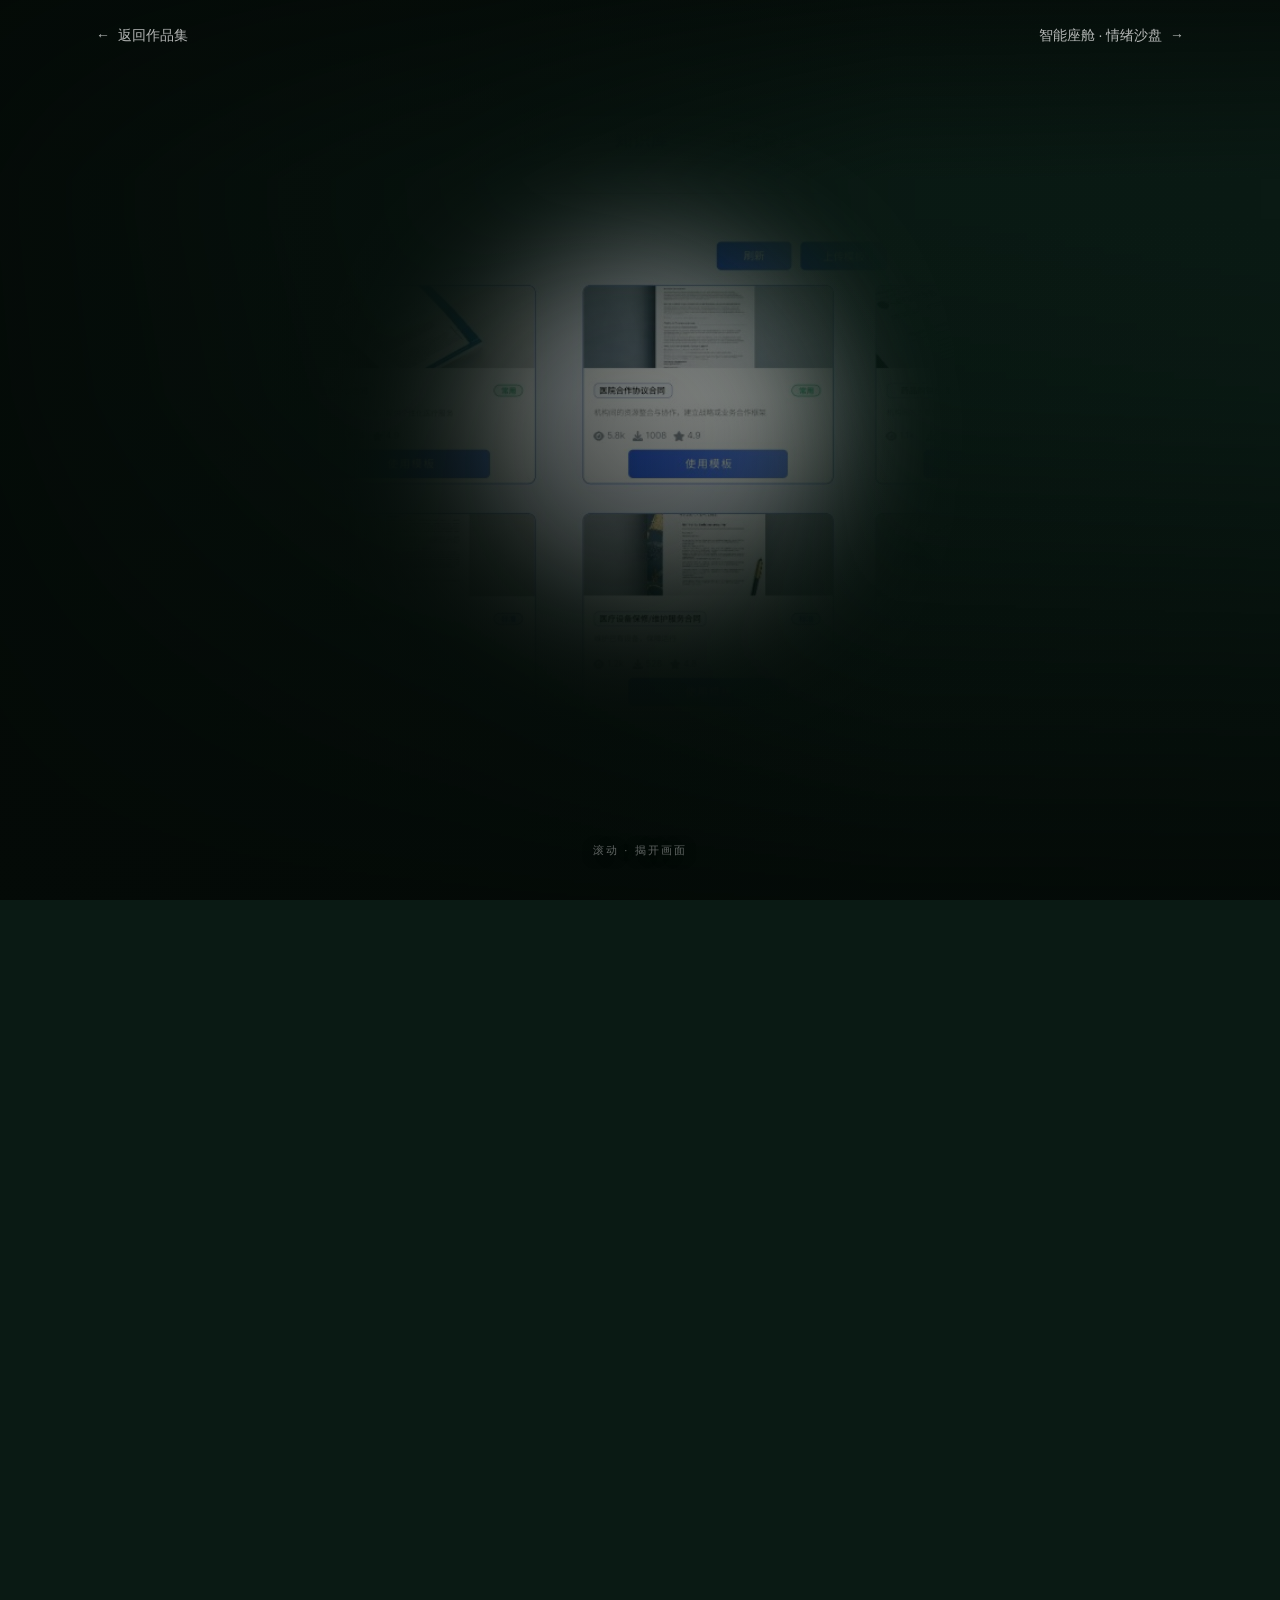
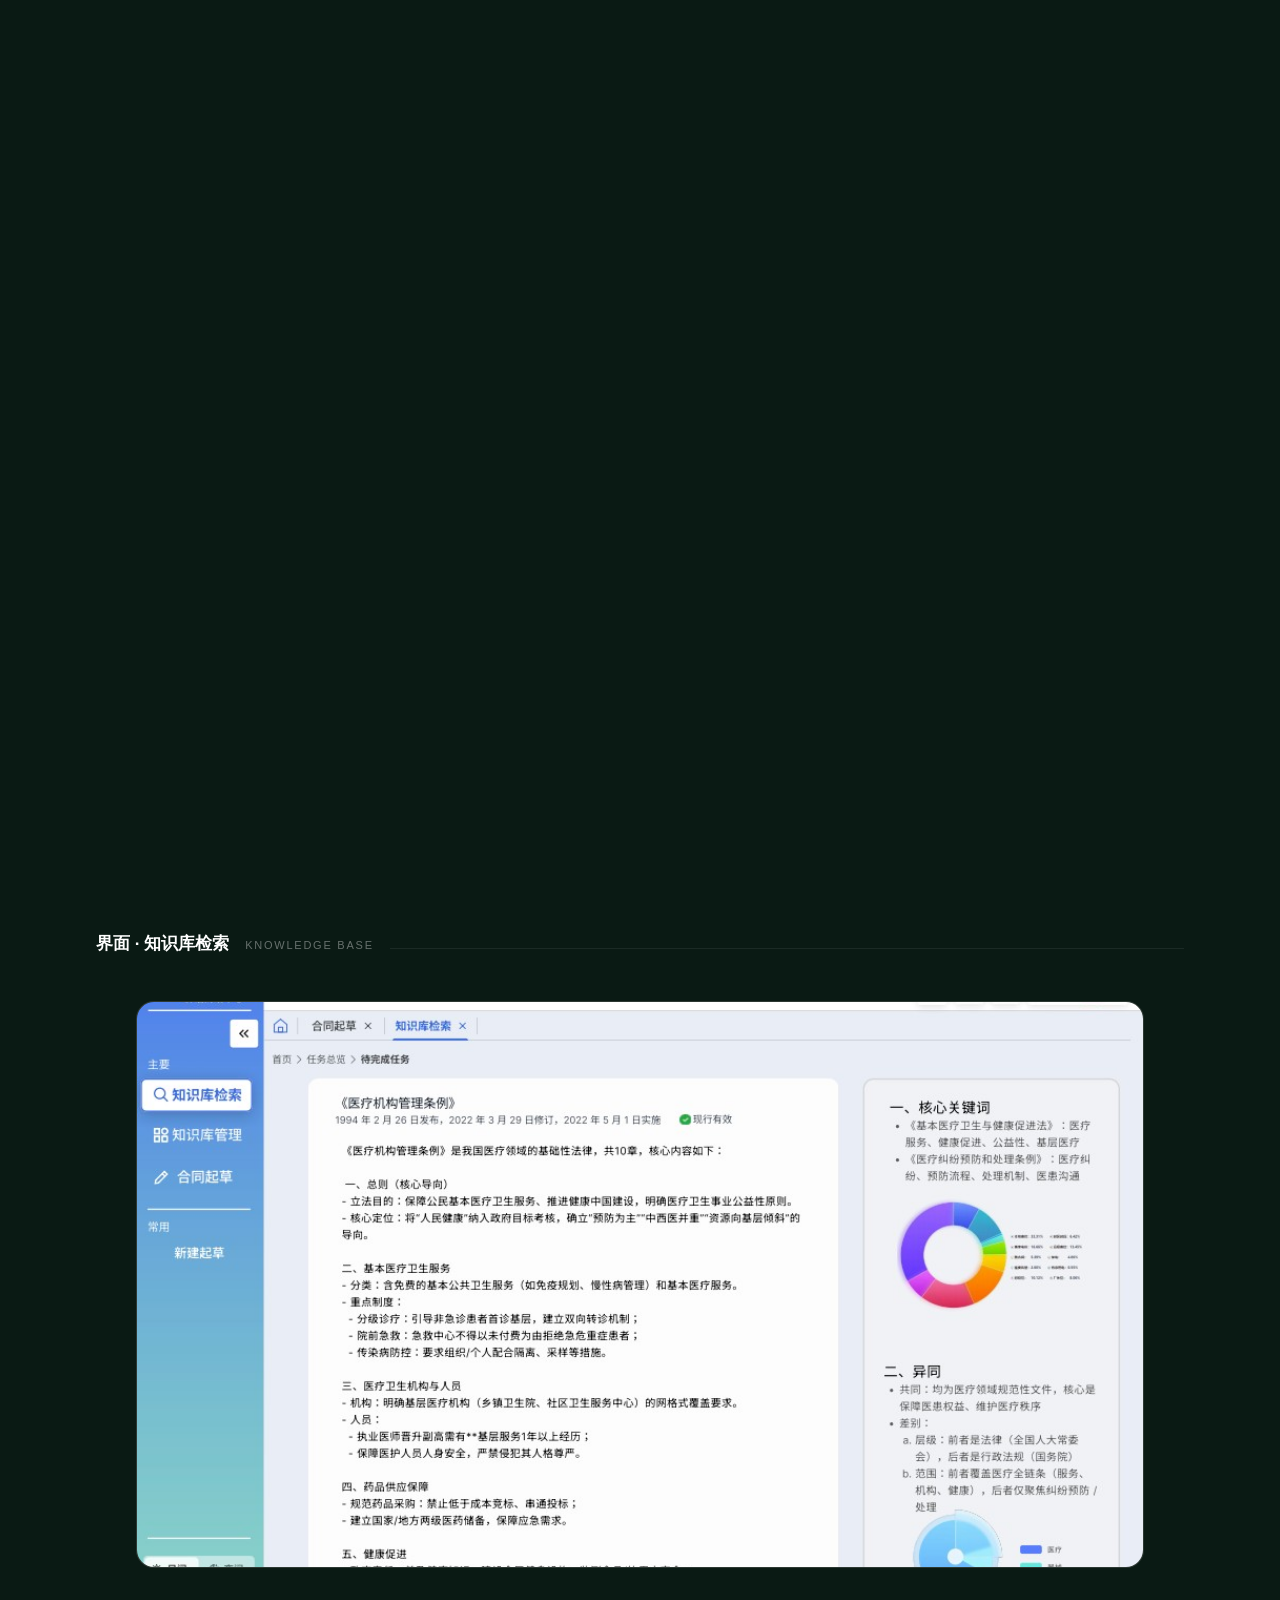
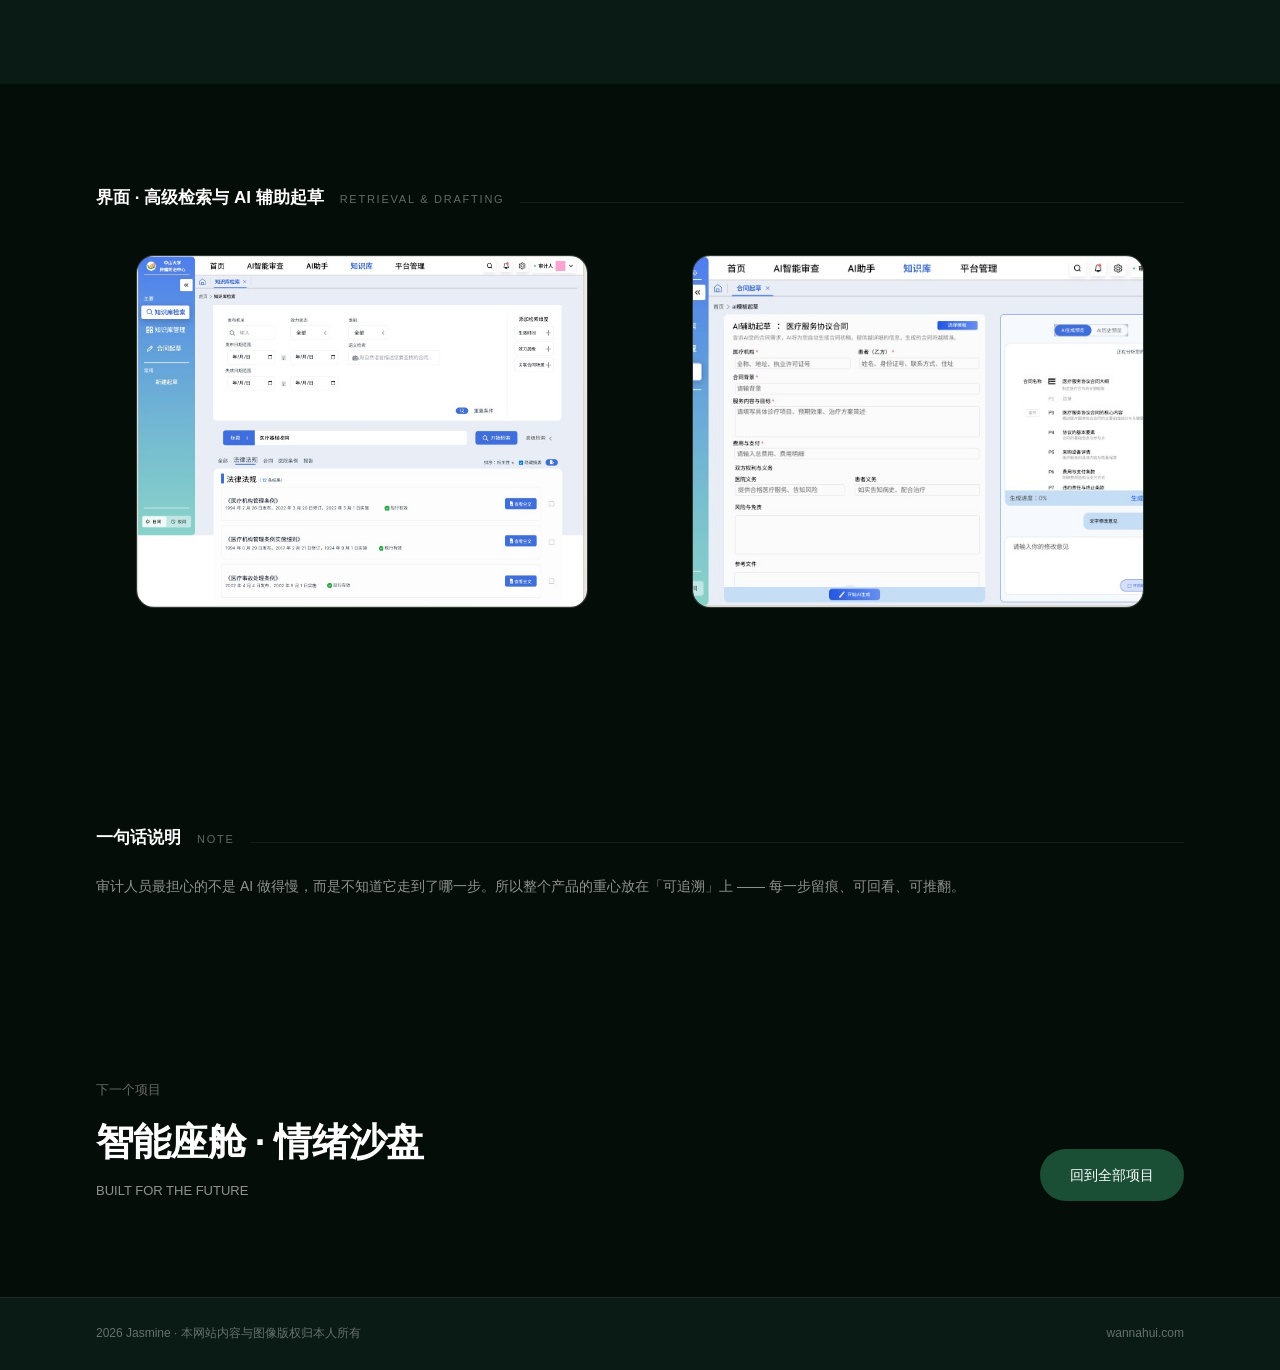
==== work/01-audit.html @ 7212c9e2 "发布作品集站点（Jasmine · AI 产品设计）" ====
<!DOCTYPE html>
<html lang="zh-CN">
<head>
<meta charset="UTF-8">
<meta name="viewport" content="width=device-width, initial-scale=1">
<title>AI 审计 · Jasmine</title>
<meta name="description" content="医院审计场景下的多角色协作，与一条可追溯的 Agent 工作流。">
<link rel="stylesheet" href="../assets/css/site.css">
<noscript><style>.rv{opacity:1 !important;transform:none !important}.smask__head{opacity:1 !important;transform:none !important}</style></noscript>
</head>
<body>

<header class="dnav" id="dnav">
  <a href="../index.html">←&nbsp;&nbsp;返回作品集</a>
  <a href="02-cockpit.html">智能座舱 · 情绪沙盘&nbsp;&nbsp;→</a>
</header>

<!-- ===== 揭示主视觉 · iris ===== -->
<section class="smask" id="smaskTop" style="height:270vh"
         data-variant="iris"
         data-src="../assets/img/d01-01.jpg"
         data-fit="contain"
         data-word="SCROLL"
         data-columns="9"
         data-origin-x="50"
         data-origin-y="48"
         data-angle="108"
         data-zoom="1.14"
         data-feather="14"
         data-stagger="0.55"
         data-settle="0.84"
         data-smooth="0.14"
         data-overlay="0.30">
  <div class="smask__sticky">
    <canvas class="smask__canvas"></canvas>
    <div class="smask__scrim"></div>
    <div class="smask__head">
      <div class="smask__no">PROJECT 01 &nbsp;/&nbsp; DESIGNED FOR TRUST</div>
      <h1 class="smask__t">AI 审计</h1>
      <p class="smask__sub">医院审计场景下的多角色协作，与一条可追溯的 Agent 工作流。</p>
      <p class="smask__meta">产品经理 · 2026.06 – 2026.09 · 已完成真实用户试用</p>
    </div>
    <div class="smask__hint">滚动 · 揭开画面</div>
  </div>
</section>


<!-- ===== 设计理念（01 · 内容待补，暂不显示）=====
     内容到位后，把下面这行的注释去掉、填入文案即可，样式已经就绪：

<section class="phil">
  <div class="wrap">
    <div class="phil__card rv">
      <div class="phil__label"><h3>设计理念</h3><span>DESIGN PHILOSOPHY</span></div>
      <p class="phil__cn">中文理念</p>
      <div class="phil__rule"></div>
      <p class="phil__en">English philosophy</p>
    </div>
  </div>
</section>
-->

<section class="dsec">
  <div class="wrap">
    <div class="dlabel rv"><h3>界面 · 知识库检索</h3><span>KNOWLEDGE BASE</span></div>
    <div class="dgal dgal--2">
      <figure class="dimg dimg--wide rv"><img src="../assets/img/d01-00-search.jpg" alt="界面 · 知识库检索"></figure>
    </div>
  </div>
</section>

<section class="dsec dsec--deep">
  <div class="wrap">
    <div class="dlabel rv"><h3>界面 · 高级检索与 AI 辅助起草</h3><span>RETRIEVAL & DRAFTING</span></div>
    <div class="dgal dgal--2">
      <figure class="dimg rv"><img src="../assets/img/d01-02.jpg" alt="界面 · 高级检索与 AI 辅助起草"></figure>
      <figure class="dimg rv"><img src="../assets/img/d01-03.jpg" alt="界面 · 高级检索与 AI 辅助起草"></figure>
    </div>
  </div>
</section>


<section class="dsec dsec--deep">
  <div class="wrap rv">
    <div class="dlabel"><h3>一句话说明</h3><span>NOTE</span></div>
    <p class="dtext">审计人员最担心的不是 AI 做得慢，而是不知道它走到了哪一步。所以整个产品的重心放在「可追溯」上 —— 每一步留痕、可回看、可推翻。</p>
  </div>
</section>

<section class="dnext">
  <div class="wrap dnext__row">
    <div>
      <div class="dnext__l">下一个项目</div>
      <a href="02-cockpit.html">
        <h2 class="dnext__t">智能座舱 · 情绪沙盘</h2>
        <div class="dnext__sb">BUILT FOR THE FUTURE</div>
      </a>
    </div>
    <a class="btn btn--solid" href="../index.html#work">回到全部项目</a>
  </div>
</section>

<footer class="dfoot">
  <div class="wrap">
    <span>2026 Jasmine · 本网站内容与图像版权归本人所有</span>
    <a href="../index.html">wannahui.com</a>
  </div>
</footer>

<script src="../assets/js/scroll-mask.js"></script>
<script src="../assets/js/site.js"></script>
</body>
</html>
---- assets/css/site.css ----
/* ==========================================================================
   Jasmine · 个人作品集
   视觉系统：深林绿 / 翠绿 / 金黄  ·  Wanderly 基调
   ========================================================================== */

/* ---------- 1. Tokens ---------- */
:root{
  --bg:            #0A1A14;
  --bg-deep:       #050D09;
  --bg-panel:      #0E1B15;
  --brand:         #1A4F36;
  --brand-lite:    #226244;
  --gold:          #FFC857;
  --ink:           #FFFFFF;
  --ink-90:        rgba(255,255,255,.90);
  --ink-70:        rgba(255,255,255,.70);
  --ink-55:        rgba(255,255,255,.55);
  --ink-38:        rgba(255,255,255,.38);
  --ink-22:        rgba(255,255,255,.22);
  --line:          rgba(255,255,255,.12);
  --line-soft:     rgba(255,255,255,.07);
  --edge:          rgba(255,255,255,.13);   /* 图片内描边 */

  --pad:           96px;                     /* 版心左右留白 */
  --wrap:          1312px;                   /* 版心宽度 */
  --r-card:        18px;
  --r-sm:          12px;

  --dur-fast:      180ms;
  --dur-base:      420ms;
  --dur-cinema:    760ms;
  --ease:          cubic-bezier(.16,1,.3,1);

  --font-cn: "Inter","Source Han Sans CN","Noto Sans SC","PingFang SC","Hiragino Sans GB","Microsoft YaHei",sans-serif;
}

/* ---------- 2. Reset ---------- */
*,*::before,*::after{ box-sizing:border-box; }
html{ scroll-behavior:smooth; -webkit-text-size-adjust:100%; }
body{
  margin:0; background:var(--bg); color:var(--ink);
  font-family:var(--font-cn); font-size:16px; line-height:1.6;
  font-feature-settings:"kern" 1,"liga" 1;
  -webkit-font-smoothing:antialiased; text-rendering:optimizeLegibility;
  overflow-x:hidden;
}
img{ display:block; max-width:100%; }
a{ color:inherit; text-decoration:none; }
button{ font:inherit; color:inherit; background:none; border:0; cursor:pointer; }
h1,h2,h3,h4,p{ margin:0; }
ul{ margin:0; padding:0; list-style:none; }
::selection{ background:var(--gold); color:#08150F; }

/* 滚动条 */
::-webkit-scrollbar{ width:10px; }
::-webkit-scrollbar-track{ background:var(--bg-deep); }
::-webkit-scrollbar-thumb{ background:rgba(255,255,255,.14); border-radius:99px; }
::-webkit-scrollbar-thumb:hover{ background:rgba(255,255,255,.24); }

/* ---------- 3. Layout ---------- */
.wrap{ width:100%; max-width:var(--wrap); margin-inline:auto; padding-inline:0; }
.section{ padding:132px var(--pad); position:relative; }
.section--tight{ padding-top:0; }

.eyebrow{
  font-size:12px; letter-spacing:.19em; text-transform:uppercase;
  color:var(--gold); font-weight:600;
}
.h2{
  font-size:clamp(28px,3.4vw,46px); line-height:1.24; font-weight:700;
  letter-spacing:-.015em; margin-top:18px; max-width:1020px;
}
.lead{
  margin-top:20px; font-size:16.5px; line-height:1.85;
  color:var(--ink-70); max-width:960px;
}
.hairline{ height:1px; background:var(--line-soft); }

/* 玻璃态：全站统一配方 */
.glass{
  background:rgba(255,255,255,.045);
  backdrop-filter:blur(18px) saturate(1.25);
  -webkit-backdrop-filter:blur(18px) saturate(1.25);
  border:1px solid rgba(255,255,255,.15);
  box-shadow:inset 0 1px 0 rgba(255,255,255,.14);
}

/* 进入动效 · 叙事层 */
.rv{ opacity:0; transform:translateY(28px);
     transition:opacity var(--dur-base) var(--ease), transform var(--dur-base) var(--ease); }
.rv.in{ opacity:1; transform:none; }

/* ---------- 4. Nav ---------- */
.nav{
  position:fixed; inset:0 0 auto 0; z-index:80; height:78px;
  display:flex; align-items:center; padding-inline:var(--pad);
  transition:background var(--dur-base) var(--ease), backdrop-filter var(--dur-base), border-color var(--dur-base);
  border-bottom:1px solid transparent;
}
.nav.solid{
  background:rgba(10,26,20,.82);
  backdrop-filter:blur(20px) saturate(1.3);
  -webkit-backdrop-filter:blur(20px) saturate(1.3);
  border-bottom-color:var(--line-soft);
}
.nav__in{ width:100%; max-width:var(--wrap); margin-inline:auto;
          display:flex; align-items:center; justify-content:space-between; gap:32px; }
.nav__brand{ display:flex; align-items:center; gap:10px; font-weight:700; font-size:16px; letter-spacing:.01em; }
.nav__dot{ width:5px; height:5px; border-radius:50%; background:var(--gold); }
.nav__tag{ font-size:11px; letter-spacing:.14em; color:var(--ink-38); text-transform:uppercase; }
.nav__links{ display:flex; gap:30px; }
.nav__link{ font-size:13.5px; color:var(--ink-55); transition:color var(--dur-fast); position:relative; }
.nav__link::after{
  content:''; position:absolute; left:0; right:0; bottom:-6px; height:1px;
  background:var(--gold); transform:scaleX(0); transform-origin:left;
  transition:transform var(--dur-base) var(--ease);
}
.nav__link:hover{ color:var(--ink); }
.nav__link:hover::after{ transform:scaleX(1); }
.nav__acts{ display:flex; gap:10px; }
.pill{
  display:inline-flex; align-items:center; gap:8px;
  padding:9px 18px; border-radius:999px; font-size:12.5px;
  border:1px solid var(--line); color:var(--ink-70);
  transition:all var(--dur-fast) var(--ease);
}
.pill:hover{ border-color:rgba(255,255,255,.34); color:var(--ink); background:rgba(255,255,255,.06); }
.pill--solid{ background:var(--brand); border-color:transparent; color:#fff; }
.pill--solid:hover{ background:var(--brand-lite); }

.nav__burger{ display:none; width:40px; height:40px; position:relative; }
.nav__burger i{ position:absolute; left:10px; right:10px; height:1.5px; background:var(--ink); transition:transform var(--dur-fast); }
.nav__burger i:nth-child(1){ top:16px; } .nav__burger i:nth-child(2){ top:23px; }

/* ---------- 5. Hero + Shader Reveal ---------- */
.hero{
  position:relative; min-height:100vh; min-height:100svh;
  display:flex; flex-direction:column; justify-content:flex-end;
  overflow:hidden; background:var(--bg-deep);
}
.hero__stage{ position:absolute; inset:0; z-index:0; }
/* 底层静态图：WebGL 不可用时它就是全部 */
.hero__base{
  position:absolute; inset:0; width:100%; height:100%;
  object-fit:cover; object-position:50% 46%;
  transform:scale(1.04);
}
.hero__canvas{ position:absolute; inset:0; width:100%; height:100%; display:block; opacity:0;
  transition:opacity 900ms var(--ease); }
.hero__canvas.live{ opacity:1; }
/* 暗场：让文字永远可读 */
.hero__scrim{
  position:absolute; inset:0; z-index:1; pointer-events:none;
  background:
    linear-gradient(90deg, rgba(4,10,7,.92) 0%, rgba(4,10,7,.60) 38%, rgba(4,10,7,.10) 72%, rgba(4,10,7,0) 100%),
    linear-gradient(0deg, rgba(4,10,7,.94) 0%, rgba(4,10,7,.34) 32%, rgba(4,10,7,0) 62%),
    linear-gradient(180deg, rgba(4,10,7,.80) 0%, rgba(4,10,7,0) 26%);
}
/* 顶部墨绿基调罩：把外部影像统一进品牌色 */
.hero__tint{
  position:absolute; inset:0; z-index:2; pointer-events:none;
  background:radial-gradient(120% 88% at 22% 74%, rgba(10,26,20,.62) 0%, rgba(4,10,7,.12) 58%, rgba(4,10,7,0) 100%);
  mix-blend-mode:multiply;
}

.hero__grade{
  position:absolute; inset:0; z-index:3; pointer-events:none;
  box-shadow:inset 0 0 150px 34px rgba(4,10,7,.58);
}
/* 静态兜底：着色器不可用（低端设备 / 无 WebGL / 减少动态）时加强暗场，
   让静态影像本身站得住，而不是「等着被揭示」的样子 */
.hero--static .hero__scrim{
  background:
    linear-gradient(90deg, rgba(4,10,7,.96) 0%, rgba(4,10,7,.80) 40%, rgba(4,10,7,.32) 74%, rgba(4,10,7,.16) 100%),
    linear-gradient(0deg, rgba(4,10,7,.96) 0%, rgba(4,10,7,.54) 34%, rgba(4,10,7,.12) 68%),
    linear-gradient(180deg, rgba(4,10,7,.86) 0%, rgba(4,10,7,.06) 28%);
}
.hero--static .hero__base{ filter:saturate(.92) contrast(1.03); }
.hero--static .hero__grade{ box-shadow:inset 0 0 190px 46px rgba(4,10,7,.74); }
/* 液态揭示会把亮部带上来，给文字留一层阴影兜底 */
.hero__eyebrow,.hero__name,.hero__claim,.hero__meta{
  text-shadow:0 2px 26px rgba(4,10,7,.78), 0 1px 3px rgba(4,10,7,.62);
}

.hero__body{
  position:relative; z-index:5; padding:0 var(--pad) 40px;
}
.hero__inner{ width:100%; max-width:var(--wrap); margin-inline:auto; }
.hero__eyebrow{ font-size:12.5px; letter-spacing:.2em; color:var(--gold); font-weight:600; text-transform:uppercase; }
.hero__name{
  font-size:clamp(52px,7.4vw,96px); line-height:1.02; font-weight:800;
  letter-spacing:-.03em; margin-top:18px;
}
.hero__name span{ display:inline-block; }
.hero__claim{
  margin-top:22px; font-size:clamp(17px,1.7vw,24px); line-height:1.62;
  color:var(--ink-90); max-width:640px; font-weight:400;
}
.hero__meta{ margin-top:18px; font-size:13.5px; color:var(--ink-55); }
.hero__btns{ margin-top:34px; display:flex; gap:14px; flex-wrap:wrap; }
.btn{
  display:inline-flex; align-items:center; gap:10px;
  padding:15px 30px; border-radius:999px; font-size:14px; font-weight:500;
  transition:all var(--dur-fast) var(--ease);
}
.btn--solid{ background:var(--brand); color:#fff; }
.btn--solid:hover{ background:var(--brand-lite); transform:translateY(-2px); box-shadow:0 14px 34px rgba(26,79,54,.5); }
.btn--ghost{ background:rgba(255,255,255,.10); border:1px solid var(--line); color:#fff; }
.btn--ghost:hover{ background:rgba(255,255,255,.18); transform:translateY(-2px); }

.hero__foot{
  position:relative; z-index:5; padding:0 var(--pad) 34px;
  display:flex; align-items:flex-end; justify-content:space-between; gap:24px;
}
.hero__foot .wrap{ display:flex; align-items:flex-end; justify-content:space-between; gap:24px; }

.scrollcue{ display:flex; flex-direction:column; align-items:center; gap:10px; margin-inline:auto; }
.scrollcue span{ font-size:10px; letter-spacing:.24em; color:var(--ink-38); }
.scrollcue i{ display:block; width:1px; height:28px; background:linear-gradient(180deg,var(--ink-38),transparent); animation:cue 2.4s infinite; }
@keyframes cue{ 0%,100%{ opacity:.25; transform:translateY(0);} 50%{ opacity:1; transform:translateY(6px);} }
.hint-drag{
  font-size:11.5px; color:var(--ink-38); margin-inline-end:auto;
  display:flex; align-items:center; gap:8px;
}
.hint-drag b{ font-weight:500; color:var(--ink-55); }

/* ---------- 6. 音乐坞 · Shader Card ---------- */
.dock{
  position:relative; z-index:6; width:372px; max-width:100%;
  border-radius:20px; overflow:hidden; isolation:isolate;
  border:1px solid rgba(255,255,255,.16);
  box-shadow:0 28px 70px rgba(0,0,0,.55), inset 0 1px 0 rgba(255,255,255,.13);
  transition:box-shadow var(--dur-base) var(--ease);
}
.dock__shader{ position:absolute; inset:0; z-index:0; }
.dock__shader canvas{ width:100%; height:100%; display:block; }
.dock__glow{
  position:absolute; inset:0; z-index:1; pointer-events:none;
  background:linear-gradient(180deg, rgba(4,10,7,.42) 0%, rgba(4,10,7,.72) 58%, rgba(4,10,7,.88) 100%);
}
.dock__ui{ position:relative; z-index:2; }
.dock__bar{ display:flex; align-items:center; gap:14px; padding:16px; min-height:76px; }
.dock__play{
  width:44px; height:44px; flex:0 0 44px; border-radius:50%;
  background:var(--brand); display:grid; place-items:center;
  transition:transform var(--dur-fast) var(--ease), background var(--dur-fast);
}
.dock__play:hover{ transform:scale(1.07); background:var(--brand-lite); }
.dock__play svg{ width:14px; height:14px; fill:#fff; }
.dock__info{ flex:1; min-width:0; }
.dock__row{ display:flex; align-items:baseline; justify-content:space-between; gap:12px; }
.dock__title{ font-size:13.5px; font-weight:600; white-space:nowrap; overflow:hidden; text-overflow:ellipsis; }
.dock__artist{ font-size:11px; color:var(--ink-55); white-space:nowrap; }
.dock__bar-track{ margin-top:9px; height:3px; border-radius:99px; background:rgba(255,255,255,.20); position:relative; overflow:hidden; }
.dock__bar-fill{ position:absolute; inset:0 auto 0 0; width:0%; border-radius:99px; background:var(--gold); transition:width 240ms linear; }
.dock__eq{ display:flex; align-items:flex-end; gap:3px; height:20px; }
.dock__eq i{ width:3px; border-radius:99px; background:var(--gold); height:20%; transition:height 140ms var(--ease); }
.dock__toggle{ width:22px; height:22px; display:grid; place-items:center; color:var(--ink-55); border-radius:50%; transition:all var(--dur-fast); }
.dock__toggle:hover{ color:#fff; background:rgba(255,255,255,.10); }
.dock__toggle svg{ width:11px; height:11px; stroke:currentColor; fill:none; stroke-width:1.6; }
.dock__toggle svg{ transition:transform var(--dur-base) var(--ease); }
.dock.open .dock__toggle svg{ transform:rotate(180deg); }

.dock__panel{
  display:grid; grid-template-rows:0fr; transition:grid-template-rows var(--dur-base) var(--ease);
}
.dock.open .dock__panel{ grid-template-rows:1fr; }
.dock__panel > div{ overflow:hidden; }
.dock__panel-in{ padding:0 16px 16px; }
.wave{ display:flex; align-items:flex-end; gap:3px; height:48px; margin-bottom:16px; }
.wave i{ flex:1; border-radius:99px; background:var(--gold); opacity:.34; height:20%;
         transition:height var(--dur-fast) var(--ease), opacity var(--dur-base); }
.wave i.on{ opacity:1; }
.dock__vol{ display:flex; align-items:center; gap:10px; height:16px; }
.dock__vol svg{ width:14px; height:14px; stroke:var(--ink-70); fill:none; stroke-width:1.5; flex:0 0 14px; }
.dock__vol-track{ flex:1; height:3px; border-radius:99px; background:rgba(255,255,255,.20); position:relative; cursor:pointer; }
.dock__vol-fill{ position:absolute; inset:0 auto 0 0; width:60%; border-radius:99px; background:rgba(255,255,255,.78); }
.dock__vol-num{ font-size:10px; color:var(--ink-55); width:18px; text-align:right; }
.dock__div{ height:1px; background:rgba(255,255,255,.12); margin:14px 0; }
.dock__plist{ display:flex; flex-direction:column; gap:2px; }
.dock__track{
  display:flex; align-items:center; gap:10px; padding:6px 8px; border-radius:8px;
  font-size:12px; color:var(--ink-55); cursor:pointer; transition:all var(--dur-fast);
}
.dock__track:hover{ background:rgba(255,255,255,.07); color:var(--ink-90); }
.dock__track.cur{ color:var(--gold); }
.dock__track b{ font-weight:400; flex:1; white-space:nowrap; overflow:hidden; text-overflow:ellipsis; }
.dock__track time{ font-size:10.5px; opacity:.6; font-variant-numeric:tabular-nums; }

/* ---------- 7. 关于我 ---------- */
.about__row{ display:grid; grid-template-columns:1fr 400px; gap:56px; align-items:stretch; }
.about__body p{ font-size:16px; line-height:1.92; color:var(--ink-70); }
.about__body p + p{ margin-top:20px; }
.about__q{ margin-top:34px; padding-left:20px; border-left:2px solid var(--gold); }
.about__q p{ font-size:19px; line-height:1.75; color:var(--ink); font-weight:500; }
.about__facts{ margin-top:34px; display:grid; grid-template-columns:repeat(2,1fr); gap:1px;
               background:var(--line-soft); border:1px solid var(--line-soft); border-radius:14px; overflow:hidden; }
.about__fact{ background:var(--bg); padding:20px 22px; }
.about__fact dt{ font-size:10.5px; letter-spacing:.14em; color:var(--ink-38); text-transform:uppercase; }
.about__fact dd{ margin:8px 0 0; font-size:14.5px; color:var(--ink-90); line-height:1.6; }
.about__photo{ position:relative; border-radius:var(--r-card); overflow:hidden; border:1px solid var(--edge); }
.about__photo img{ width:100%; height:100%; object-fit:cover; }
.about__photo figcaption{
  position:absolute; left:0; right:0; bottom:0; padding:18px 20px;
  background:linear-gradient(0deg, rgba(4,10,7,.92), transparent);
  font-size:11.5px; color:var(--ink-55);
}

.timeline{ margin-top:64px; display:grid; grid-template-columns:repeat(4,1fr); gap:32px; }
.tl{ position:relative; padding-top:22px; border-top:1px solid var(--line); }
.tl::before{ content:''; position:absolute; top:-3px; left:0; width:5px; height:5px; border-radius:50%; background:var(--gold); }
.tl__yr{ font-size:12.5px; color:var(--gold); font-weight:600; letter-spacing:.06em; }
.tl__t{ margin-top:10px; font-size:15px; font-weight:600; }
.tl__d{ margin-top:8px; font-size:13px; line-height:1.7; color:var(--ink-55); }

/* ---------- 9. 项目作品 Bento ---------- */
.hintbar{
  margin-top:26px; display:inline-flex; align-items:center; gap:10px;
  padding:11px 18px; border-radius:999px; font-size:12.5px; color:var(--ink-55);
  background:rgba(255,255,255,.05); border:1px solid var(--line-soft);
}
.hintbar i{ width:5px; height:5px; border-radius:50%; background:var(--gold); }

.bento{ margin-top:48px; display:grid; grid-template-columns:repeat(2,1fr); gap:24px; }
.bento__wide{ grid-column:1 / -1; position:relative; height:440px; border-radius:22px; overflow:hidden; border:1px solid var(--edge); }
.bento__cover{ position:absolute; inset:0; }
.bento__cover img{ width:100%; height:100%; object-fit:cover; transition:transform 1.1s var(--ease); }
.bento__wide:hover .bento__cover img{ transform:scale(1.035); }
.bento__ov{
  position:absolute; inset:0;
  background:linear-gradient(90deg, rgba(4,10,7,.95) 0%, rgba(4,10,7,.72) 42%, rgba(4,10,7,.15) 78%, rgba(4,10,7,.05) 100%);
}
.bento__body{ position:absolute; left:48px; bottom:44px; max-width:660px; }
.bento__row{ display:flex; align-items:center; gap:16px; font-size:11px; letter-spacing:.14em; font-weight:600; }
.bento__claim{ color:var(--gold); }
.bento__depth{ color:var(--ink-38); }
.bento__title{ margin-top:14px; font-size:clamp(26px,2.6vw,34px); font-weight:700; letter-spacing:-.02em; }
.bento__meta{ margin-top:12px; font-size:13px; color:var(--ink-55); }
.bento__desc{ margin-top:14px; font-size:13.5px; line-height:1.82; color:var(--ink-70); }
.bento__shot{
  position:absolute; right:40px; top:40px; width:376px; height:290px;
  border-radius:16px; overflow:hidden; border:1px solid var(--edge);
  box-shadow:0 26px 60px rgba(0,0,0,.5);
}
.bento__shot img{ width:100%; height:100%; object-fit:cover; object-position:top center; }

.bento__sm{ position:relative; height:380px; border-radius:20px; overflow:hidden; border:1px solid var(--edge); }
.bento__sm .bento__cover img{ transition:transform .9s var(--ease); }
.bento__sm:hover .bento__cover img{ transform:scale(1.05); }
.bento__sm .bento__ov{ background:linear-gradient(0deg, rgba(4,10,7,.96) 0%, rgba(4,10,7,.62) 44%, rgba(4,10,7,.06) 100%); }
.bento__sm .bento__body{ left:32px; right:32px; bottom:30px; max-width:none; }
.bento__sm .bento__title{ font-size:23px; }
.bento__sm .bento__desc{ font-size:12.5px; margin-top:10px; }
.bento__go{
  position:absolute; right:24px; bottom:24px; display:inline-flex; align-items:center; gap:8px;
  padding:12px 20px; border-radius:999px; font-size:12.5px; font-weight:500;
  background:var(--brand); color:#fff; transition:all var(--dur-fast) var(--ease);
}
.bento__sm:hover .bento__go, .bento__wide:hover .bento__go{ background:var(--brand-lite); transform:translateX(3px); }
.bento__wide .bento__go{ right:48px; bottom:44px; }

/* ---------- 10. 案例摘要 ---------- */
.case{ padding:76px var(--pad) 0; }
.case__band{
  position:relative; padding:30px 0 26px; border-top:1px solid var(--line-soft);
  display:flex; align-items:flex-start; justify-content:space-between; gap:24px;
}
.case__no{ font-size:11px; letter-spacing:.18em; color:var(--gold); font-weight:600; padding-top:34px; flex:0 0 auto; }
.case__claims{ text-align:right; flex:1; }
.case__en{ font-size:clamp(26px,3.4vw,44px); font-weight:800; letter-spacing:-.02em; line-height:1.14; }
.case__cn{ margin-top:10px; font-size:14px; color:var(--ink-55); letter-spacing:.02em; }

.case__row{ display:grid; grid-template-columns:560px 1fr; gap:48px; align-items:center;
            max-width:var(--wrap); margin:26px auto 0; }
.case__media{ height:380px; border-radius:20px; overflow:hidden; border:1px solid var(--edge); background:var(--bg-panel); }
.case__media img{ width:100%; height:100%; object-fit:cover; transition:transform .9s var(--ease); }
.case__row:hover .case__media img{ transform:scale(1.045); }
.case__sum{ height:380px; display:flex; flex-direction:column; justify-content:space-between; }
.case__meta{ font-size:13px; color:var(--ink-55); }
.case__facts{ margin-top:20px; display:flex; flex-direction:column; gap:20px; }
.case__fact{ display:grid; grid-template-columns:76px 1fr; gap:16px; align-items:start; }
.case__fact dt{ font-size:11px; letter-spacing:.08em; color:var(--ink-38); font-weight:600; padding-top:3px; }
.case__fact dd{ margin:0; font-size:14px; line-height:1.86; color:var(--ink-70); }
.case__go{
  align-self:flex-start; display:inline-flex; align-items:center; gap:8px;
  padding:14px 24px; border-radius:999px; font-size:13px; font-weight:500;
  background:var(--brand); color:#fff; transition:all var(--dur-fast) var(--ease);
}
.case__go:hover{ background:var(--brand-lite); transform:translateX(4px); }
.footnote{ margin-top:26px; font-size:11.5px; line-height:1.7; color:var(--ink-38); }

/* ---------- 12. 摄影与绘画 · Parallax Carousel ---------- */
.photo{ background:var(--bg-deep); padding:120px 0 104px; }
.photo__head{ padding-inline:var(--pad); }
.photo__head .wrap{ }
.carousel{ position:relative; margin-top:48px; height:520px; overflow:hidden; cursor:grab; }
.carousel.dragging{ cursor:grabbing; }
.carousel__track{ position:absolute; inset:0 auto 0 0; display:flex; gap:32px; align-items:center;
                  padding-inline:calc(50vw - 180px); will-change:transform; }
.plane{
  position:relative; flex:0 0 360px; width:360px; height:480px; border-radius:16px;
  overflow:hidden; border:1px solid var(--edge); background:var(--bg-panel);
}
.plane__img{ position:absolute; top:0; left:-14%; width:128%; height:100%; object-fit:cover; will-change:transform; }
.plane__cap{
  position:absolute; left:0; right:0; bottom:0; padding:34px 18px 16px;
  background:linear-gradient(0deg, rgba(4,10,7,.9), transparent);
  font-size:11.5px; color:rgba(255,255,255,.78);
  opacity:0; transform:translateY(8px); transition:all var(--dur-base) var(--ease);
}
.plane:hover .plane__cap{ opacity:1; transform:none; }
.carousel__fade{ position:absolute; top:0; bottom:0; width:220px; z-index:3; pointer-events:none; }
.carousel__fade--l{ left:0; background:linear-gradient(90deg, var(--bg-deep) 0%, rgba(5,13,9,.52) 46%, rgba(5,13,9,0) 100%); }
.carousel__fade--r{ right:0; background:linear-gradient(270deg, var(--bg-deep) 0%, rgba(5,13,9,.52) 46%, rgba(5,13,9,0) 100%); }
.carousel__rail{ position:absolute; left:50%; bottom:22px; transform:translateX(-50%);
                 width:240px; height:3px; border-radius:99px; background:rgba(255,255,255,.14); z-index:4; }
.carousel__fill{ position:absolute; inset:0 auto 0 0; width:24%; border-radius:99px; background:var(--gold); }
.photo__foot{ padding-inline:var(--pad); margin-top:34px; }
.photo__foot .wrap{ display:flex; flex-direction:column; gap:14px; }
.photo__row{ display:flex; align-items:center; justify-content:space-between; gap:20px; font-size:12.5px; color:var(--ink-55); }
.lightbox{
  position:fixed; inset:0; z-index:200; display:none; place-items:center;
  background:rgba(2,6,4,.96); backdrop-filter:blur(10px); padding:48px;
}
.lightbox.on{ display:grid; }
.lightbox img{ max-width:min(90vw,1300px); max-height:82vh; border-radius:12px; box-shadow:0 40px 100px rgba(0,0,0,.7); }
.lightbox__cap{ margin-top:20px; text-align:center; font-size:13px; color:var(--ink-55); }
.lightbox__x{ position:absolute; top:28px; right:32px; width:44px; height:44px; border-radius:50%;
              display:grid; place-items:center; border:1px solid var(--line); color:var(--ink-70); }
.lightbox__x:hover{ background:rgba(255,255,255,.1); color:#fff; }

/* ---------- 13. 联系 ---------- */
.contact__row{ margin-top:52px; display:grid; grid-template-columns:480px 1fr; gap:32px; align-items:start; }
.contact__list{ display:flex; flex-direction:column; gap:2px; }
.contact__item{ padding:22px 0; border-bottom:1px solid var(--line-soft); }
.contact__item:first-child{ border-top:1px solid var(--line-soft); }
.contact__label{ font-size:10.5px; letter-spacing:.14em; color:var(--ink-38); text-transform:uppercase; }
.contact__val{ margin-top:8px; font-size:16px; color:var(--ink-90); }
.contact__val a{
  color:inherit; text-decoration:none; cursor:pointer;
  border-bottom:1px solid rgba(255,200,87,.26); padding-bottom:2px;
  transition:color var(--dur-fast) var(--ease), border-color var(--dur-fast) var(--ease);
}
.contact__val a:hover{ color:var(--gold); border-color:var(--gold); }
.contact__card{ border-radius:20px; padding:34px 34px 36px; }
.contact__card h3{ font-size:17px; font-weight:600; }
.contact__card p{ margin-top:10px; font-size:13px; color:var(--ink-55); line-height:1.8; }
.contact__form{ margin-top:24px; display:flex; flex-direction:column; gap:14px; }
.field{ display:flex; flex-direction:column; gap:8px; }
.field label{ font-size:11px; color:var(--ink-38); letter-spacing:.08em; }
.field input,.field textarea{
  background:rgba(255,255,255,.05); border:1px solid var(--line); border-radius:10px;
  padding:13px 15px; color:#fff; font:inherit; font-size:13.5px; outline:none;
  transition:border-color var(--dur-fast), background var(--dur-fast);
}
.field input:focus,.field textarea:focus{ border-color:rgba(255,200,87,.55); background:rgba(255,255,255,.08); }
.field textarea{ min-height:104px; resize:vertical; }
.contact__form .btn{ justify-content:center; margin-top:6px; }
.contact__ok{ font-size:12.5px; color:#5FD3A0; display:none; }
.contact__ok.on{ display:block; }

/* ---------- 14. 页脚 ---------- */
.footer{ padding:76px var(--pad) 44px; background:var(--bg-deep); }
.footer__top{ display:grid; grid-template-columns:1.1fr 1fr; gap:56px; }
.footer__brand h3{ font-size:22px; font-weight:700; }
.footer__brand p{ margin-top:14px; font-size:13px; line-height:1.85; color:var(--ink-55); max-width:420px; }
.footer__slogan{ margin-top:18px; max-width:420px; font-size:19px; line-height:1.55; font-weight:600;
                letter-spacing:.01em; color:var(--ink-90); }
.footer__cols{ display:grid; grid-template-columns:repeat(2,1fr); gap:32px; }
.footer__col h4{ font-size:11px; letter-spacing:.14em; color:var(--ink-38); text-transform:uppercase; }
.footer__col ul{ margin-top:16px; display:flex; flex-direction:column; gap:11px; }
.footer__col a{ font-size:13px; color:var(--ink-70); transition:color var(--dur-fast); }
.footer__col a:hover{ color:var(--gold); }
.footer__div{ height:1px; background:var(--line-soft); margin:44px 0 22px; }
.footer__bot{ display:flex; align-items:center; justify-content:space-between; gap:20px; flex-wrap:wrap;
              font-size:12px; color:var(--ink-38); }

/* ---------- 15. 详情页 ---------- */
.dnav{
  position:fixed; inset:0 0 auto 0; z-index:80; height:72px; padding-inline:var(--pad);
  display:flex; align-items:center; justify-content:space-between;
  transition:background var(--dur-base) var(--ease), border-color var(--dur-base);
  border-bottom:1px solid transparent;
}
.dnav.solid{ background:rgba(10,26,20,.82); backdrop-filter:blur(18px); border-bottom-color:var(--line-soft); }
.dnav a{ font-size:14px; color:var(--ink-70); transition:color var(--dur-fast); display:inline-flex; align-items:center; gap:8px; }
.dnav a:hover{ color:#fff; }

.smask{ position:relative; }
.smask__sticky{ position:sticky; top:0; height:100vh; height:100svh; overflow:hidden; }
.smask__canvas{ position:absolute; inset:0; width:100%; height:100%; display:block; }
/* 兜底暗场：不依赖主视觉本身的明暗。有些主视觉是浅色界面截图，
   白字直接压上去会读不出来，所以文字区永远有一层独立暗场。 */
.smask__scrim{
  position:absolute; inset:0; z-index:2; pointer-events:none;
  background:
    linear-gradient(90deg, rgba(4,10,7,.90) 0%, rgba(4,10,7,.56) 36%, rgba(4,10,7,.04) 70%, rgba(4,10,7,0) 100%),
    linear-gradient(0deg, rgba(4,10,7,.95) 0%, rgba(4,10,7,.60) 26%, rgba(4,10,7,.10) 56%, rgba(4,10,7,0) 76%),
    linear-gradient(180deg, rgba(4,10,7,.70) 0%, rgba(4,10,7,0) 20%);
}
.smask__hint{
  position:absolute; left:0; right:0; bottom:40px; text-align:center; z-index:3;
  font-size:11px; letter-spacing:.2em; color:var(--ink-38); text-transform:uppercase;
  transition:opacity var(--dur-base);
  text-shadow:0 2px 12px rgba(4,10,7,.9);
}
.smask__head{
  position:absolute; left:var(--pad); right:var(--pad); bottom:70px; z-index:4;
  max-width:var(--wrap); margin-inline:auto;
  opacity:0; transform:translateY(20px);
  transition:opacity 700ms var(--ease) 120ms, transform 700ms var(--ease) 120ms;
}
.smask__head.in{ opacity:1; transform:none; }
.smask__no{ font-size:12px; letter-spacing:.2em; color:var(--gold); font-weight:600;
  text-shadow:0 2px 18px rgba(4,10,7,.9); }
.smask__t{ margin-top:14px; font-size:clamp(38px,5vw,68px); font-weight:800; letter-spacing:-.03em; line-height:1.06;
  text-shadow:0 3px 36px rgba(4,10,7,.92), 0 1px 4px rgba(4,10,7,.72); }
.smask__sub{ margin-top:16px; font-size:15px; color:var(--ink-70); max-width:720px; line-height:1.8;
  text-shadow:0 2px 16px rgba(4,10,7,.92); }
.smask__meta{ margin-top:18px; font-size:12.5px; color:var(--ink-38);
  text-shadow:0 2px 14px rgba(4,10,7,.92); }

.dsec{ padding:100px var(--pad); }
.dsec--deep{ background:var(--bg-deep); }
.dlabel{ display:flex; align-items:baseline; gap:16px; }
.dlabel h3{ font-size:17px; font-weight:600; }
.dlabel span{ font-size:11px; letter-spacing:.16em; color:var(--ink-38); text-transform:uppercase; }
.dlabel::after{ content:''; flex:1; height:1px; background:var(--line-soft); }
.dgal{ margin-top:28px; display:grid; gap:24px; }
.dgal--2{ grid-template-columns:repeat(2,1fr); }
.dgal--3{ grid-template-columns:repeat(3,1fr); }
.dgal--4{ grid-template-columns:repeat(4,1fr); }
.dimg{ border-radius:var(--r-card); overflow:hidden; border:1px solid var(--edge); background:var(--bg-panel); }
.dimg img{ width:100%; height:100%; object-fit:cover; transition:transform 1s var(--ease); }
.dimg:hover img{ transform:scale(1.035); }
.dimg--wide{ grid-column:1 / -1; aspect-ratio:16/9; }
.dimg--tall{ aspect-ratio:3/4; }
.dimg--sq{ aspect-ratio:1/1; }
.dtext{ margin-top:22px; font-size:14px; line-height:1.9; color:var(--ink-55); max-width:900px; }

.dnext{ padding:80px var(--pad) 96px; background:var(--bg-deep); }
.dnext__row{ display:flex; align-items:flex-end; justify-content:space-between; gap:24px; }
.dnext__l{ font-size:12.5px; color:var(--ink-38); }
.dnext__t{ margin-top:12px; font-size:clamp(24px,3vw,38px); font-weight:700; letter-spacing:-.02em; transition:color var(--dur-fast); }
.dnext a:hover .dnext__t{ color:var(--gold); }
.dnext__sb{ margin-top:8px; font-size:13px; color:var(--ink-55); }
.dfoot{ padding:26px var(--pad); border-top:1px solid var(--line-soft); font-size:12px; color:var(--ink-38); }
.dfoot .wrap{ display:flex; align-items:center; justify-content:space-between; gap:20px; flex-wrap:wrap; }

/* ---------- 15b. 详情页 · 设计理念卡片 ---------- */
.phil{ position:relative; padding:120px var(--pad); min-height:88vh;
       display:flex; align-items:center; overflow:hidden; background:var(--bg-deep); }
.phil .wrap{ width:100%; }
.phil__card{
  position:relative; max-width:1040px; margin-inline:auto;
  padding:64px 68px;
  border-radius:26px; border:1px solid rgba(255,255,255,.14);
  background:rgba(255,255,255,.045);
  backdrop-filter:blur(18px) saturate(1.25);
  -webkit-backdrop-filter:blur(18px) saturate(1.25);
  box-shadow:inset 0 1px 0 rgba(255,255,255,.16), 0 30px 80px rgba(0,0,0,.34);
}
/* 卡片背后的一层极淡光晕，避免深底上显得单薄 */
.phil::before{
  content:''; position:absolute; left:50%; top:50%; transform:translate(-50%,-50%);
  width:min(1100px,92vw); aspect-ratio:16/9; border-radius:50%;
  background:radial-gradient(closest-side, rgba(26,79,54,.55), transparent 72%);
  filter:blur(30px); pointer-events:none;
}
.phil__label{ display:flex; align-items:baseline; gap:16px; margin-bottom:36px; }
.phil__label h3{ font-size:17px; font-weight:600; letter-spacing:.01em; color:var(--gold); }
.phil__label span{ font-size:11px; letter-spacing:.16em; text-transform:uppercase; color:var(--ink-38); }
.phil__cn{ font-size:clamp(17px,1.5vw,21px); line-height:2.05; letter-spacing:.012em; color:var(--ink-90); }
.phil__cn + .phil__cn{ margin-top:24px; }
.phil__rule{ height:1px; background:var(--line-soft); margin:38px 0 30px; }
.phil__en{ font-size:14px; line-height:2.05; letter-spacing:.005em; color:var(--ink-55); }
@media (max-width:900px){
  .phil{ padding:88px var(--pad); min-height:0; }
  .phil__card{ padding:42px 30px; border-radius:20px; }
  .phil__label{ margin-bottom:26px; }
}
@media (max-width:768px){
  .phil__card{ backdrop-filter:none; -webkit-backdrop-filter:none; background:rgba(255,255,255,.05); }
}

/* ---------- 16. 响应式 ---------- */
@media (max-width:1200px){
  :root{ --pad:56px; }
  .about__row{ grid-template-columns:1fr 330px; gap:40px; }
  .case__row{ grid-template-columns:440px 1fr; gap:36px; }
  .bento__shot{ width:300px; height:232px; }
}
@media (max-width:980px){
  :root{ --pad:28px; }
  .nav__links{ display:none; }
  .nav__burger{ display:block; }
  .about__row{ grid-template-columns:1fr; }
  .about__photo{ height:440px; }
  .timeline{ grid-template-columns:repeat(2,1fr); gap:24px; }
    .bento{ grid-template-columns:1fr; }
  .bento__wide{ height:400px; }
  .bento__shot{ display:none; }
  .bento__body{ left:28px; right:28px; bottom:28px; }
  .bento__wide .bento__go{ right:28px; bottom:96px; }
  .case__row{ grid-template-columns:1fr; gap:26px; }
  .case__sum{ height:auto; gap:26px; }
  .case__media{ height:280px; }
  .case__claims{ text-align:left; }
  .contact__row{ grid-template-columns:1fr; }
  .footer__top{ grid-template-columns:1fr; gap:36px; }
  .dgal--3,.dgal--4{ grid-template-columns:repeat(2,1fr); }
  .hero{ min-height:auto; padding-top:120px; }
  .hero__foot{ flex-direction:column; align-items:stretch; }
  .hint-drag{ display:none; }
  .dock{ width:100%; }
  .section{ padding:84px var(--pad); }
  .photo{ padding:84px 0 72px; }
}
@media (max-width:620px){
  .timeline{ grid-template-columns:1fr; }
  .about__facts{ grid-template-columns:1fr; }
  .dgal--2,.dgal--3,.dgal--4{ grid-template-columns:1fr; }
  .case__band{ flex-direction:column; gap:6px; }
  .case__no{ padding-top:0; }
  .hero__name{ font-size:52px; }
}

/* ---------- 17. 降低动效偏好 ---------- */
@media (prefers-reduced-motion:reduce){
  html{ scroll-behavior:auto; }
  *,*::before,*::after{ animation-duration:.001ms !important; animation-iteration-count:1 !important;
                        transition-duration:.001ms !important; }
  .rv{ opacity:1; transform:none; }
  .hero__canvas{ display:none; }
}
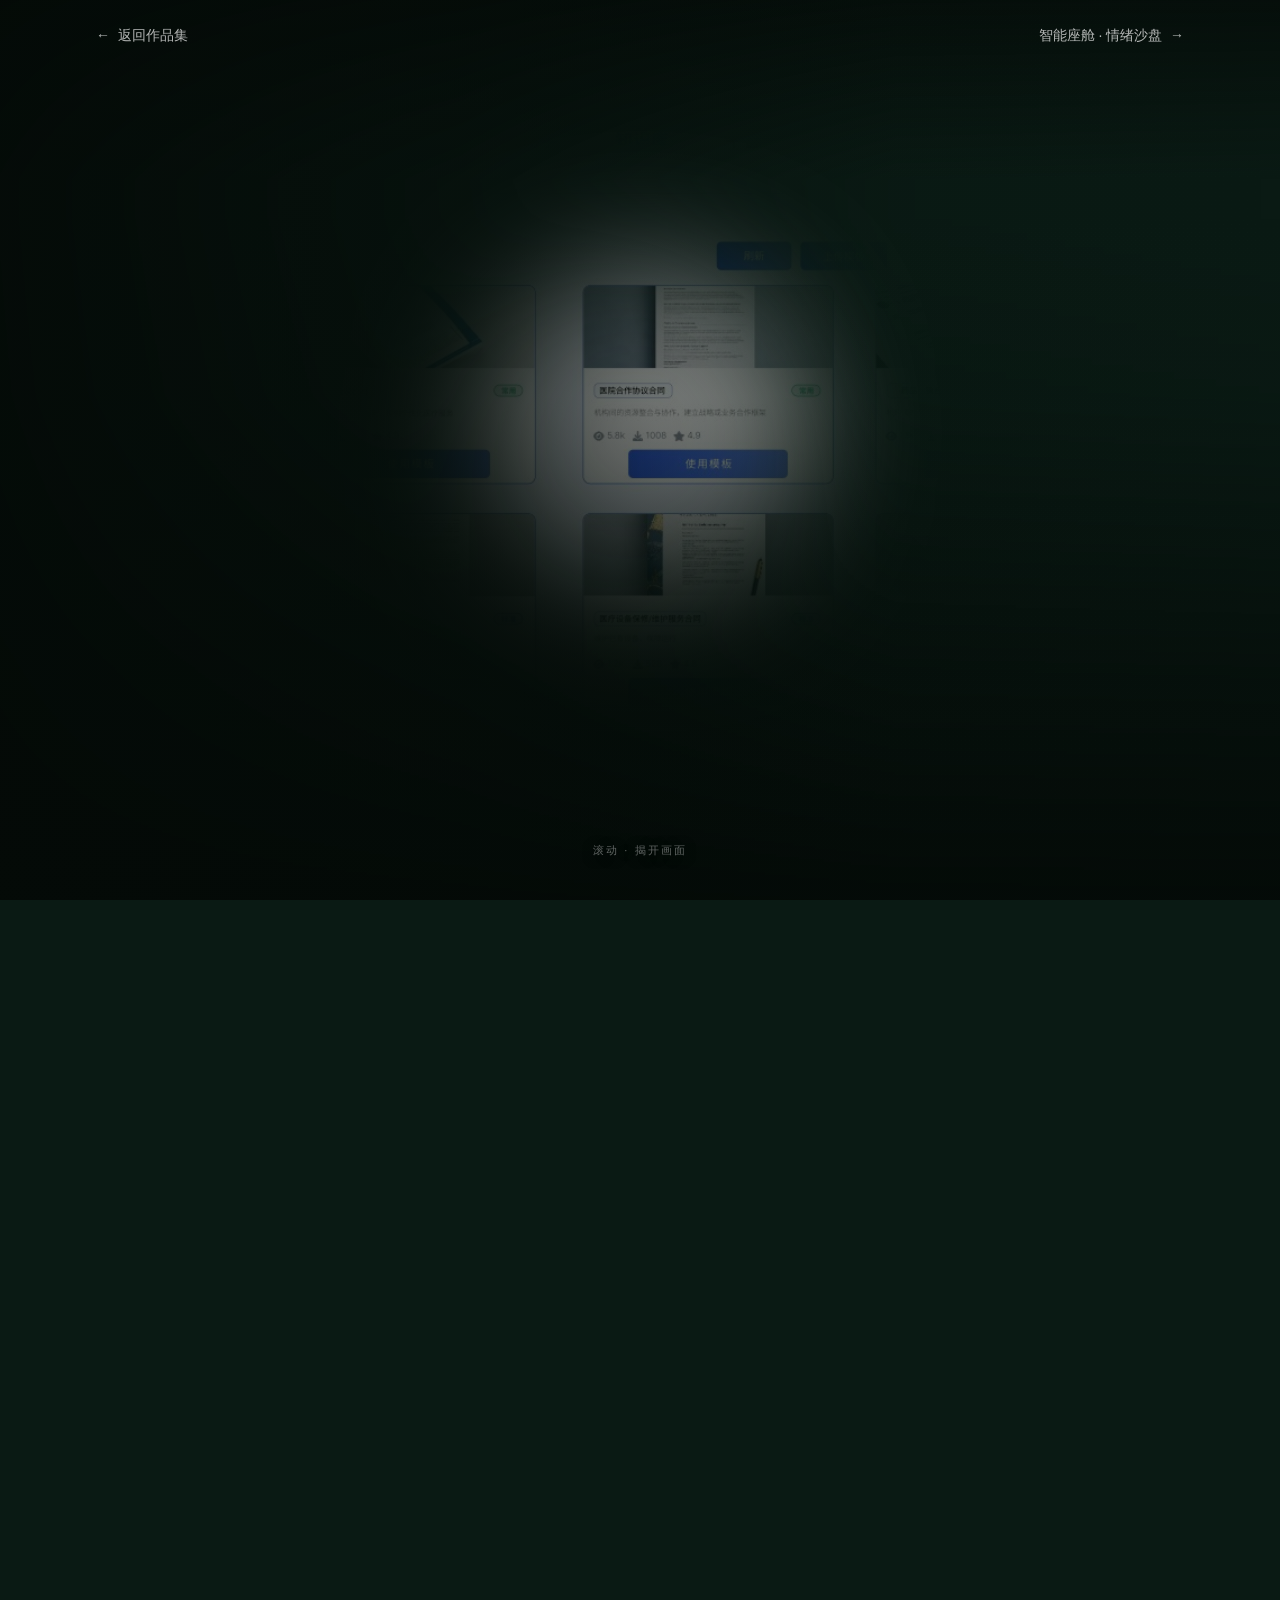
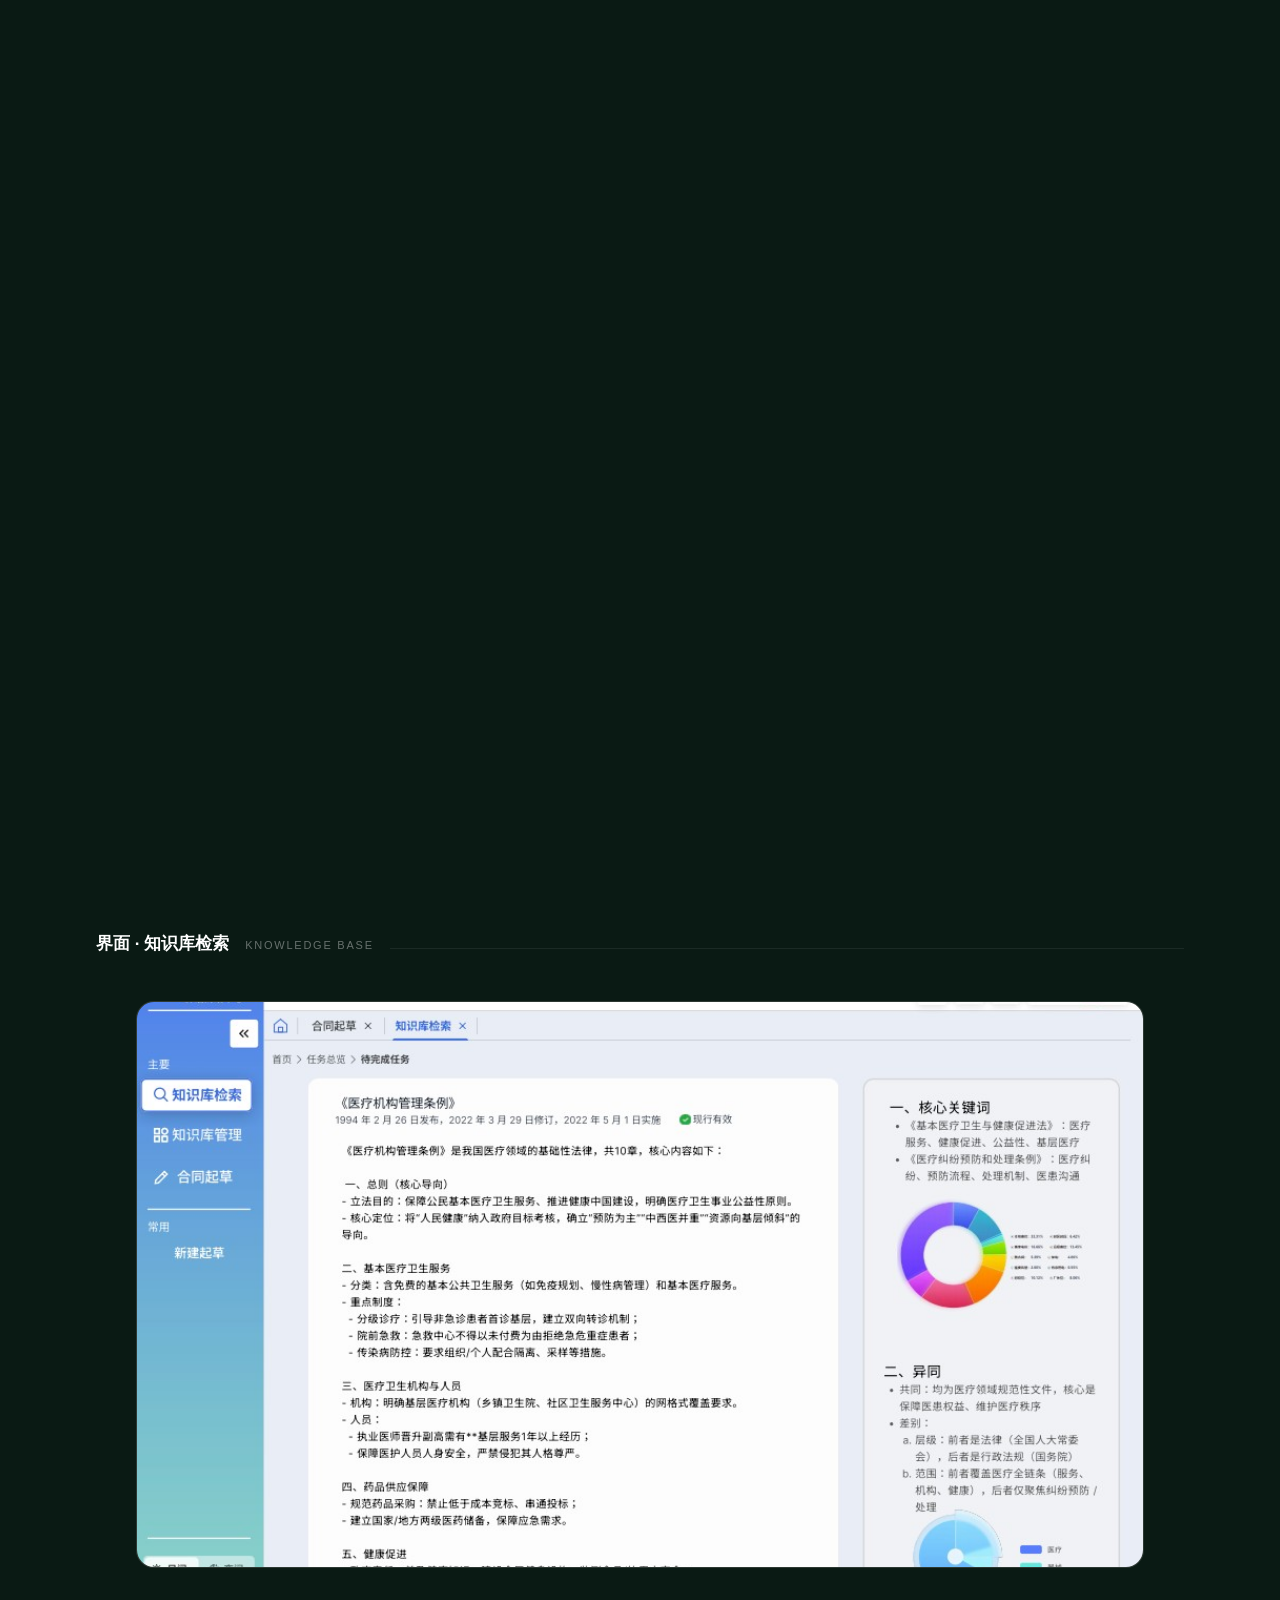
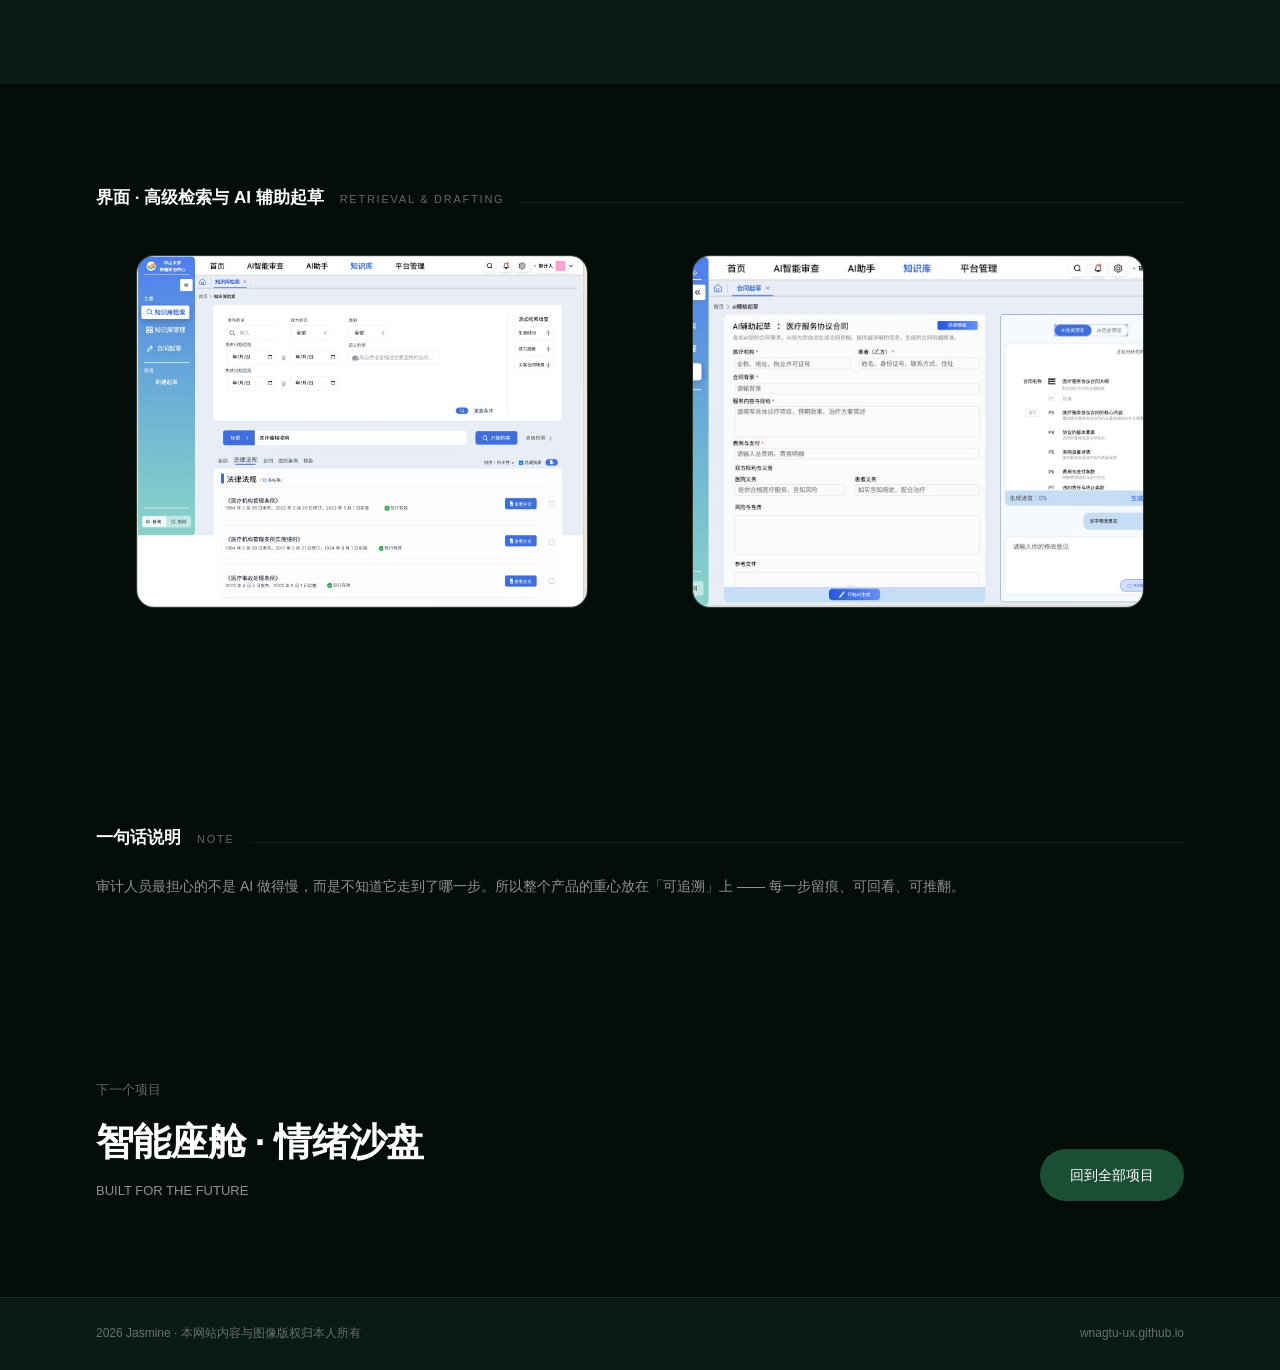
==== commit 4546833c: "发布作品集站点（Jasmine · AI 产品设计）" ====
--- a/work/01-audit.html
+++ b/work/01-audit.html
@@ -103,7 +103,7 @@
 <footer class="dfoot">
   <div class="wrap">
     <span>2026 Jasmine · 本网站内容与图像版权归本人所有</span>
-    <a href="../index.html">wannahui.com</a>
+    <a href="../index.html">wnagtu-ux.github.io</a>
   </div>
 </footer>
 
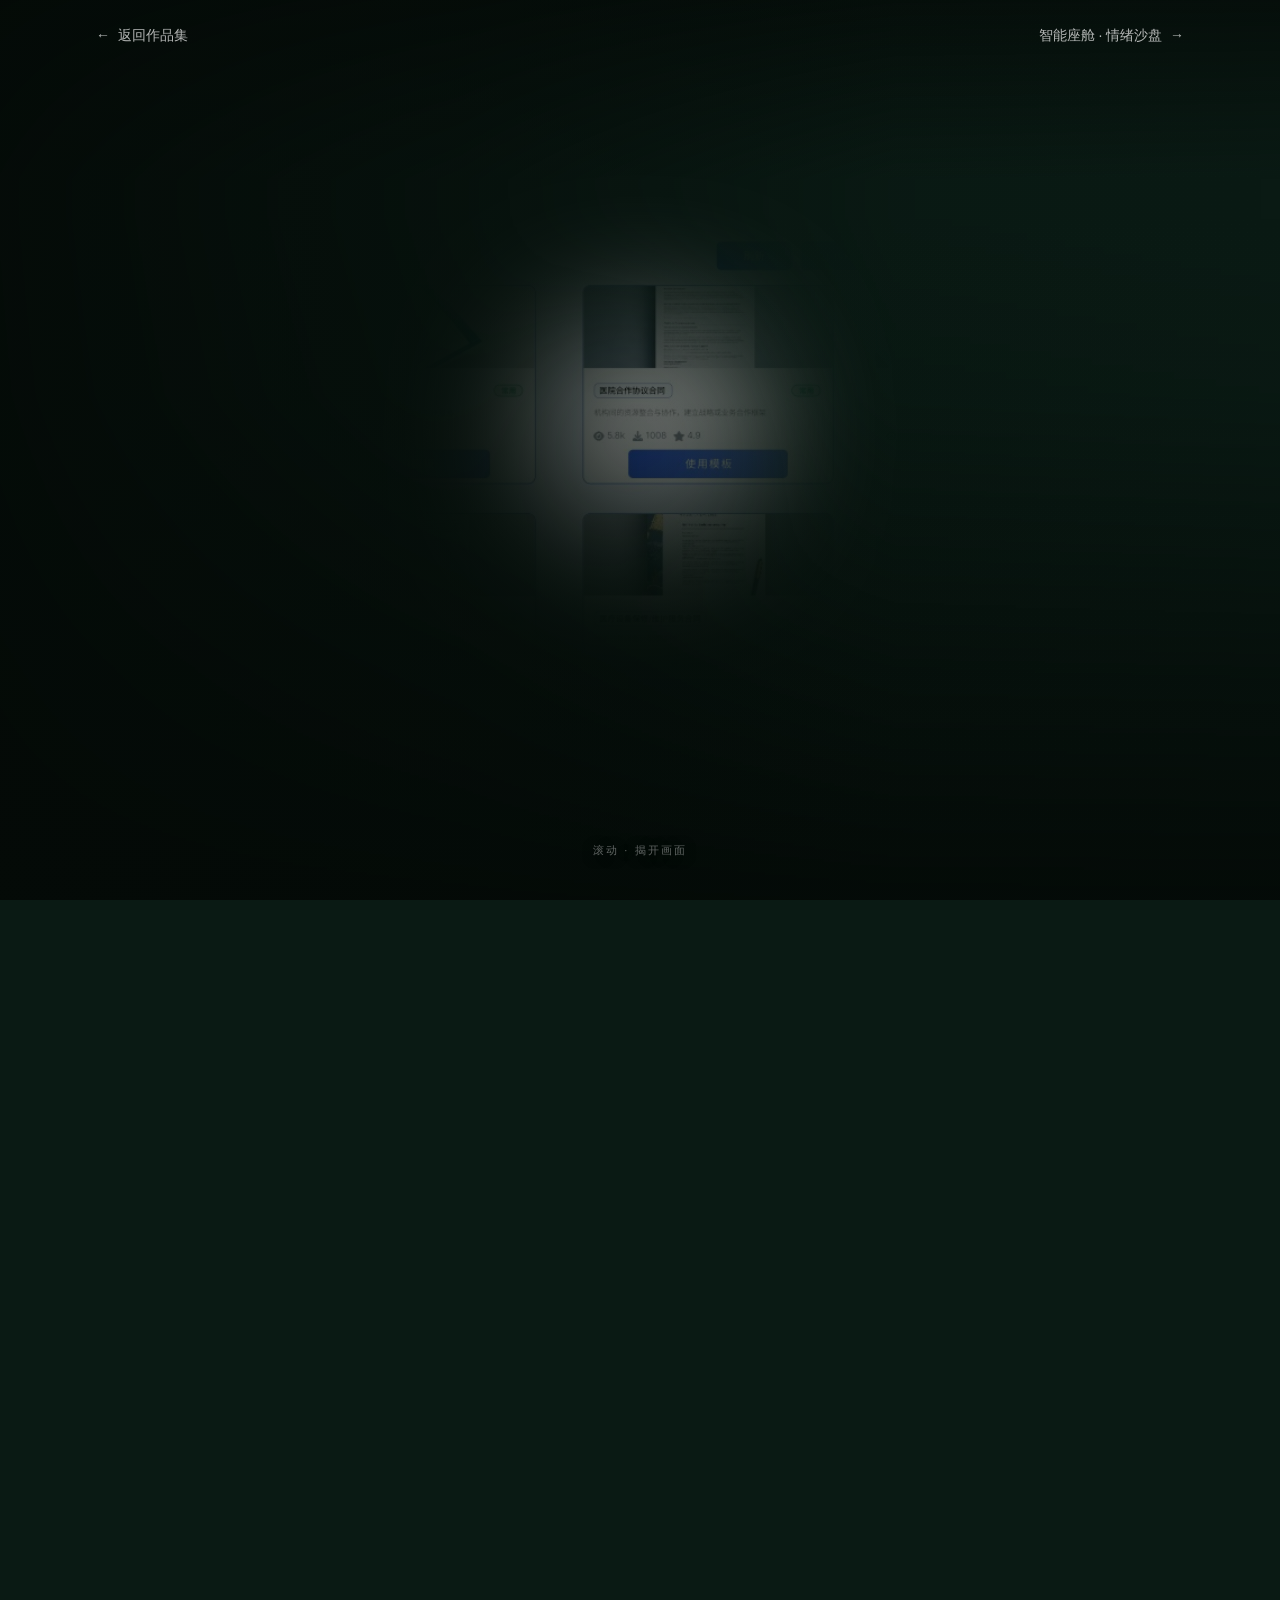
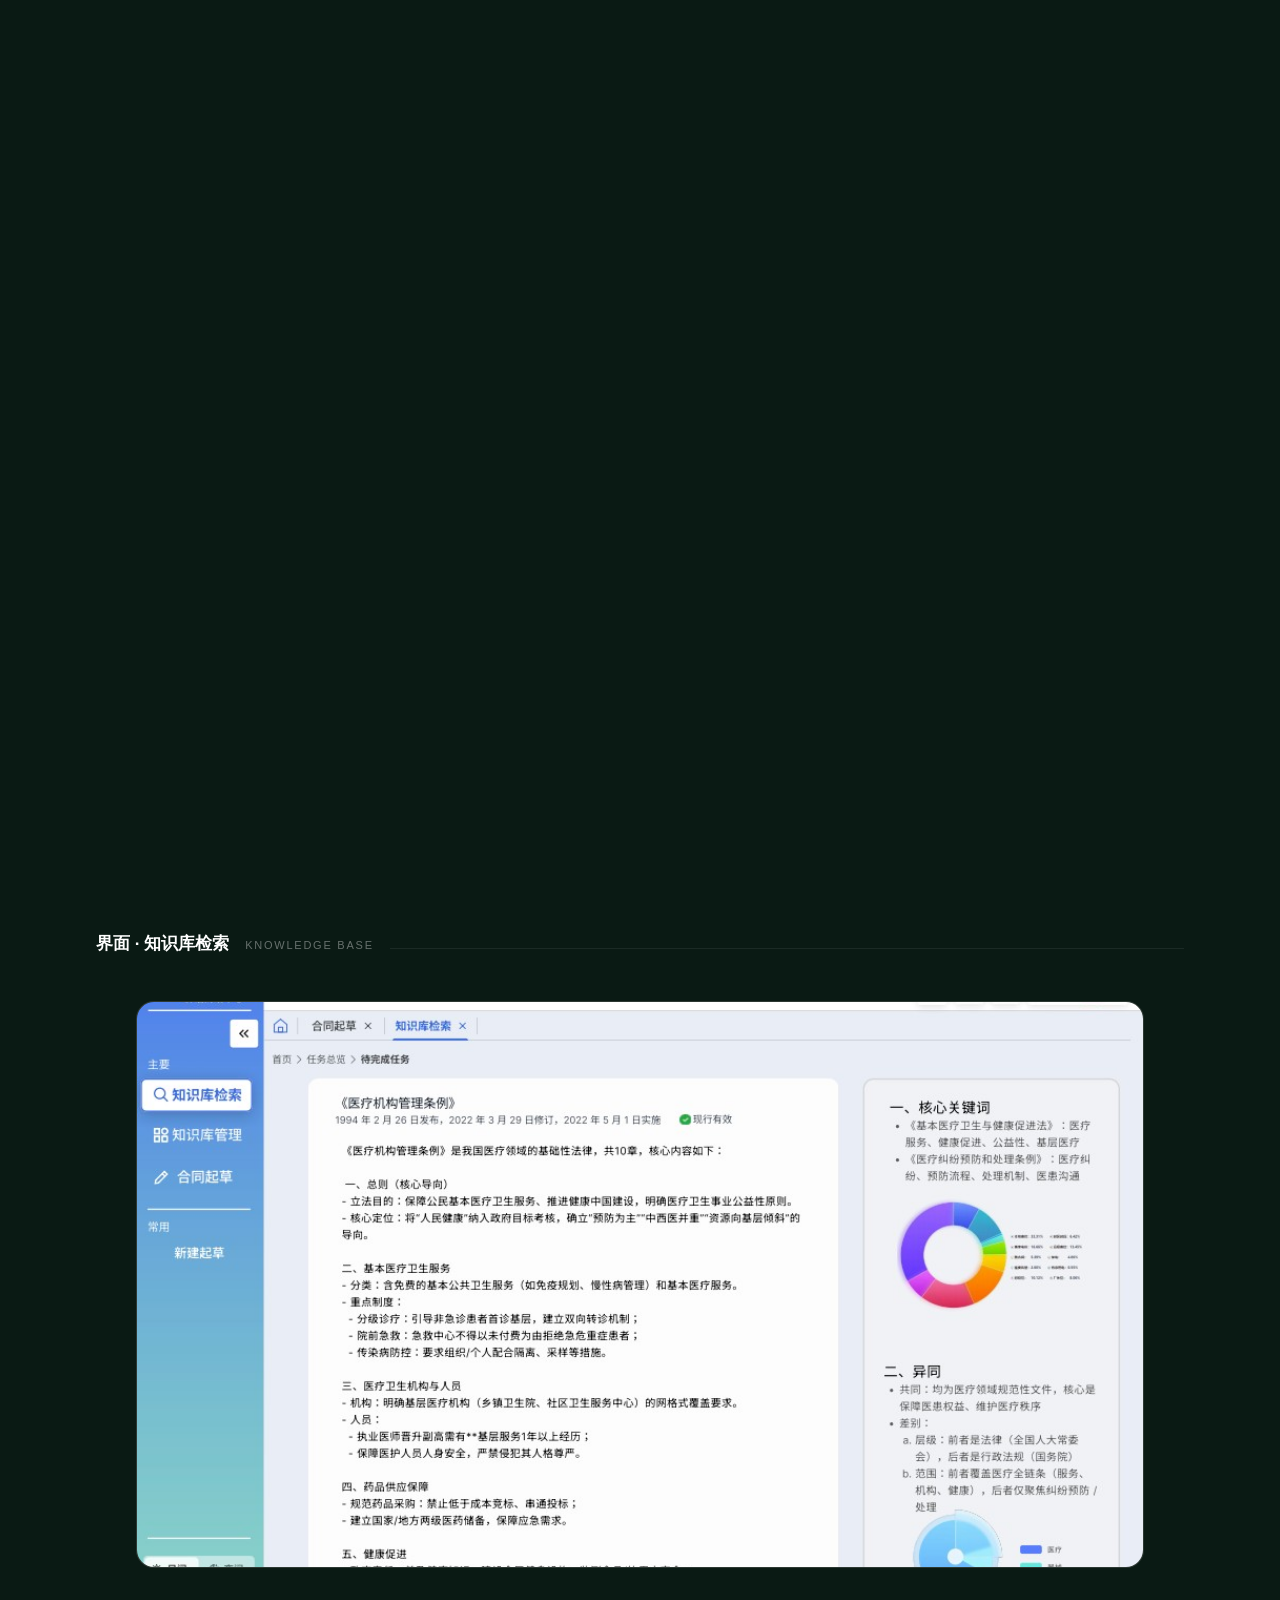
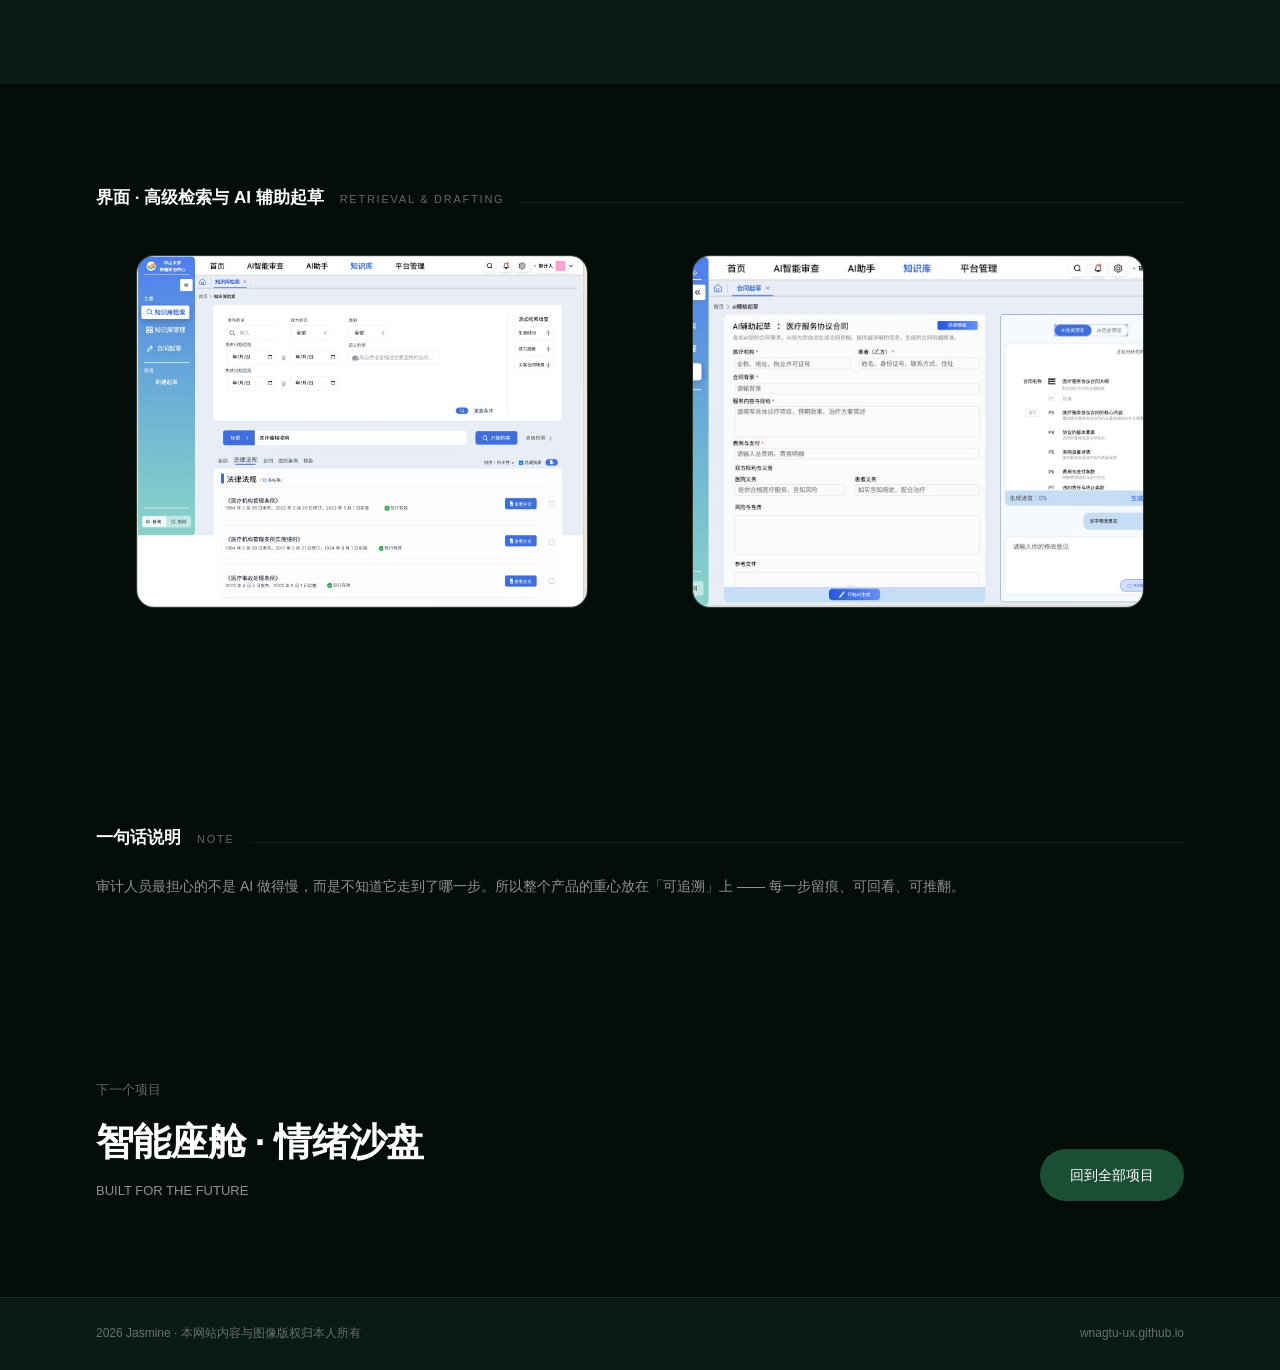
==== commit 778e1d58: "发布作品集站点（Jasmine · AI 产品设计）" ====
--- a/work/01-audit.html
+++ b/work/01-audit.html
@@ -5,6 +5,18 @@
 <meta name="viewport" content="width=device-width, initial-scale=1">
 <title>AI 审计 · Jasmine</title>
 <meta name="description" content="医院审计场景下的多角色协作，与一条可追溯的 Agent 工作流。">
+<meta property="og:type" content="article">
+<meta property="og:site_name" content="Jasmine · AI 产品设计作品集">
+<meta property="og:locale" content="zh_CN">
+<meta property="og:title" content="AI 审计 · Jasmine">
+<meta property="og:description" content="医院审计场景下的多角色协作，与一条可追溯的 Agent 工作流。">
+<meta property="og:url" content="https://wnagtu-ux.github.io/work/01-audit.html">
+<meta property="og:image" content="https://wnagtu-ux.github.io/assets/img/d01-01.jpg">
+<meta property="og:image:width" content="957">
+<meta property="og:image:height" content="594">
+<meta property="og:image:alt" content="AI 审计产品设计 · 界面主视觉">
+<meta name="twitter:card" content="summary_large_image">
+<meta name="twitter:image" content="https://wnagtu-ux.github.io/assets/img/d01-01.jpg">
 <link rel="stylesheet" href="../assets/css/site.css">
 <noscript><style>.rv{opacity:1 !important;transform:none !important}.smask__head{opacity:1 !important;transform:none !important}</style></noscript>
 </head>
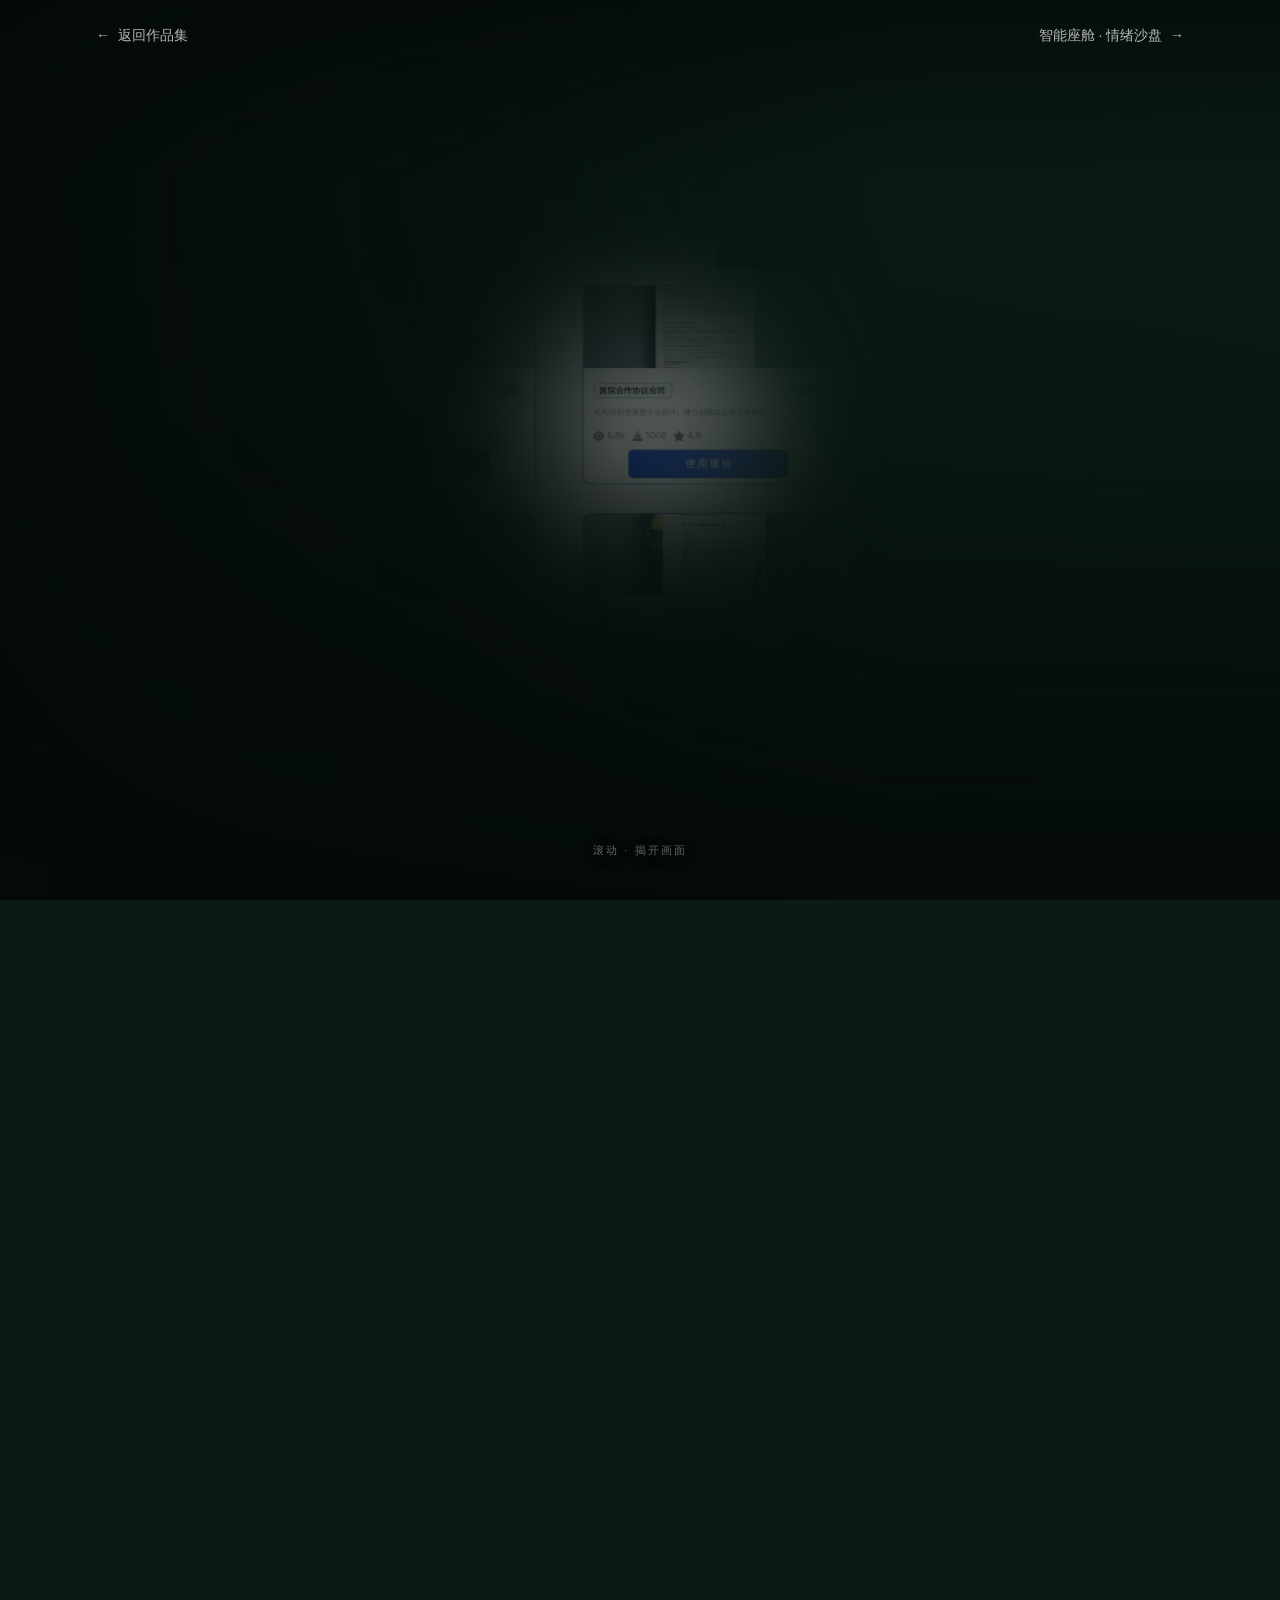
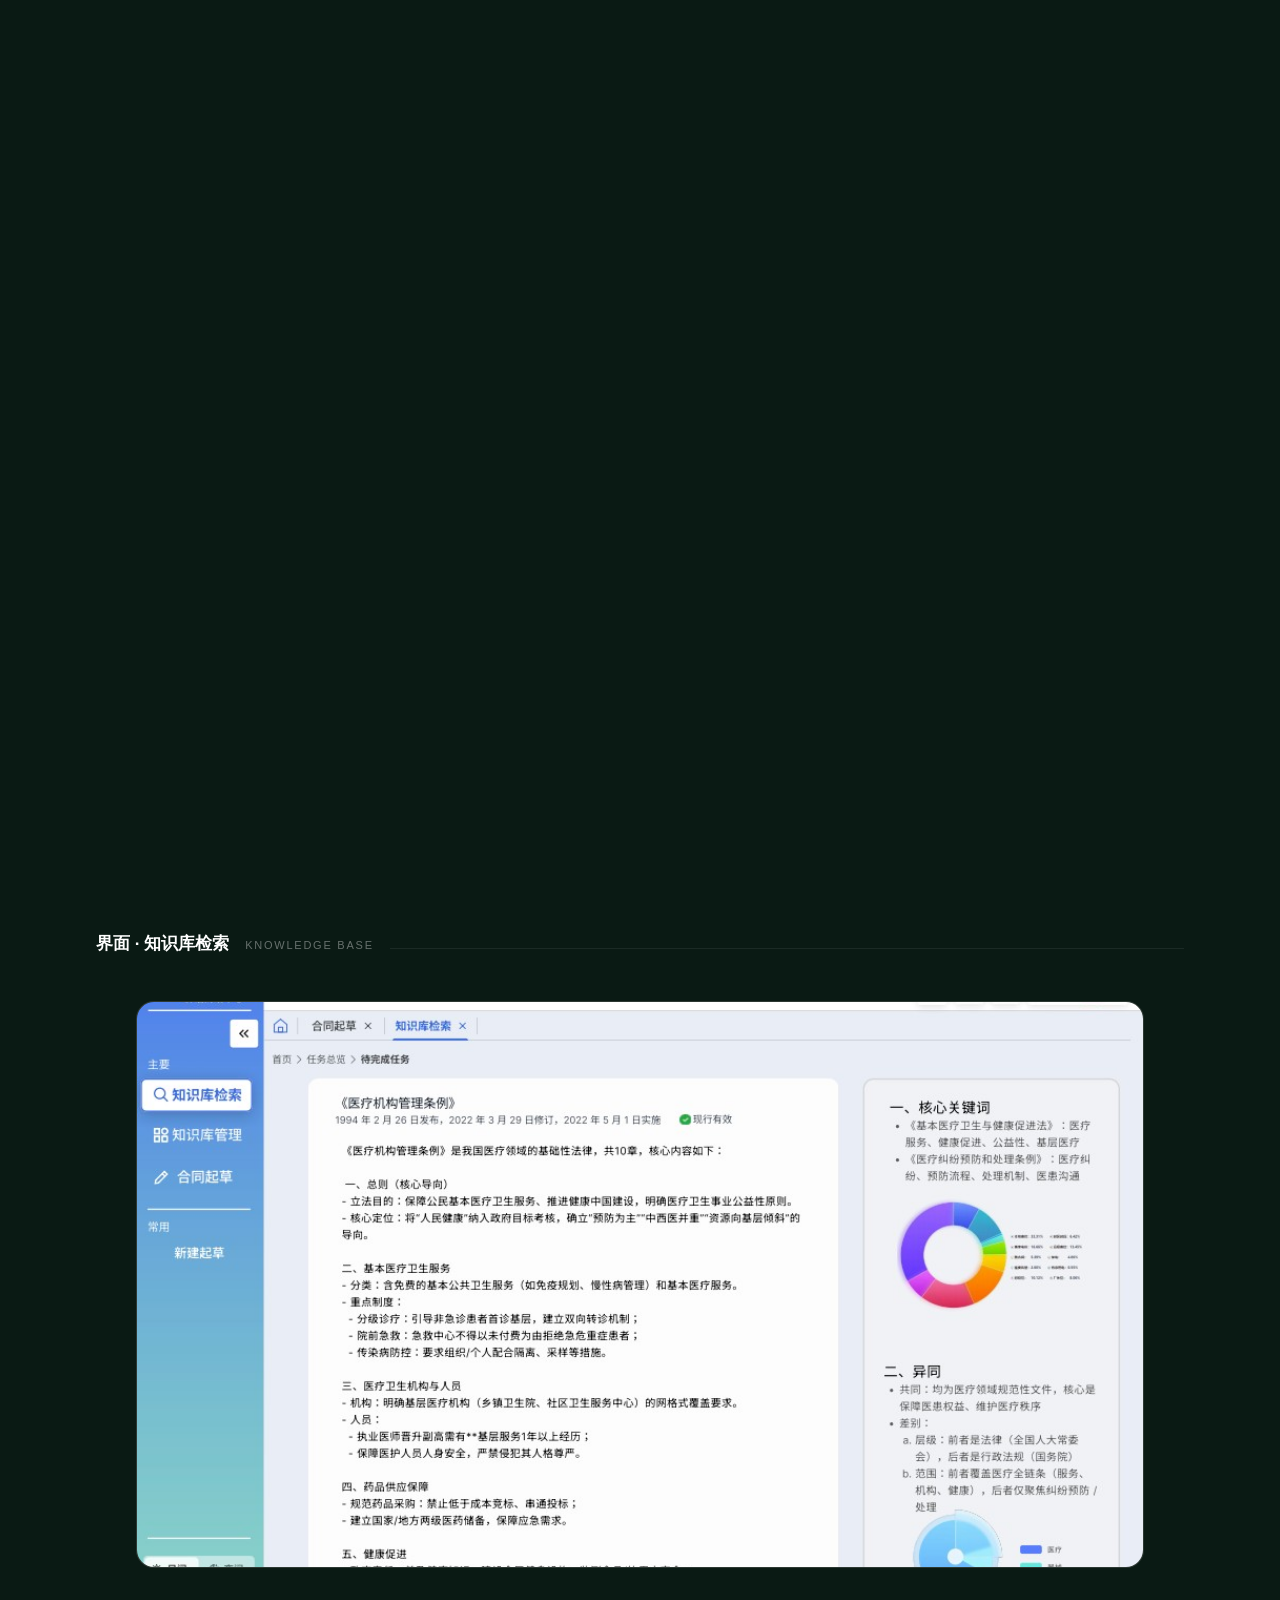
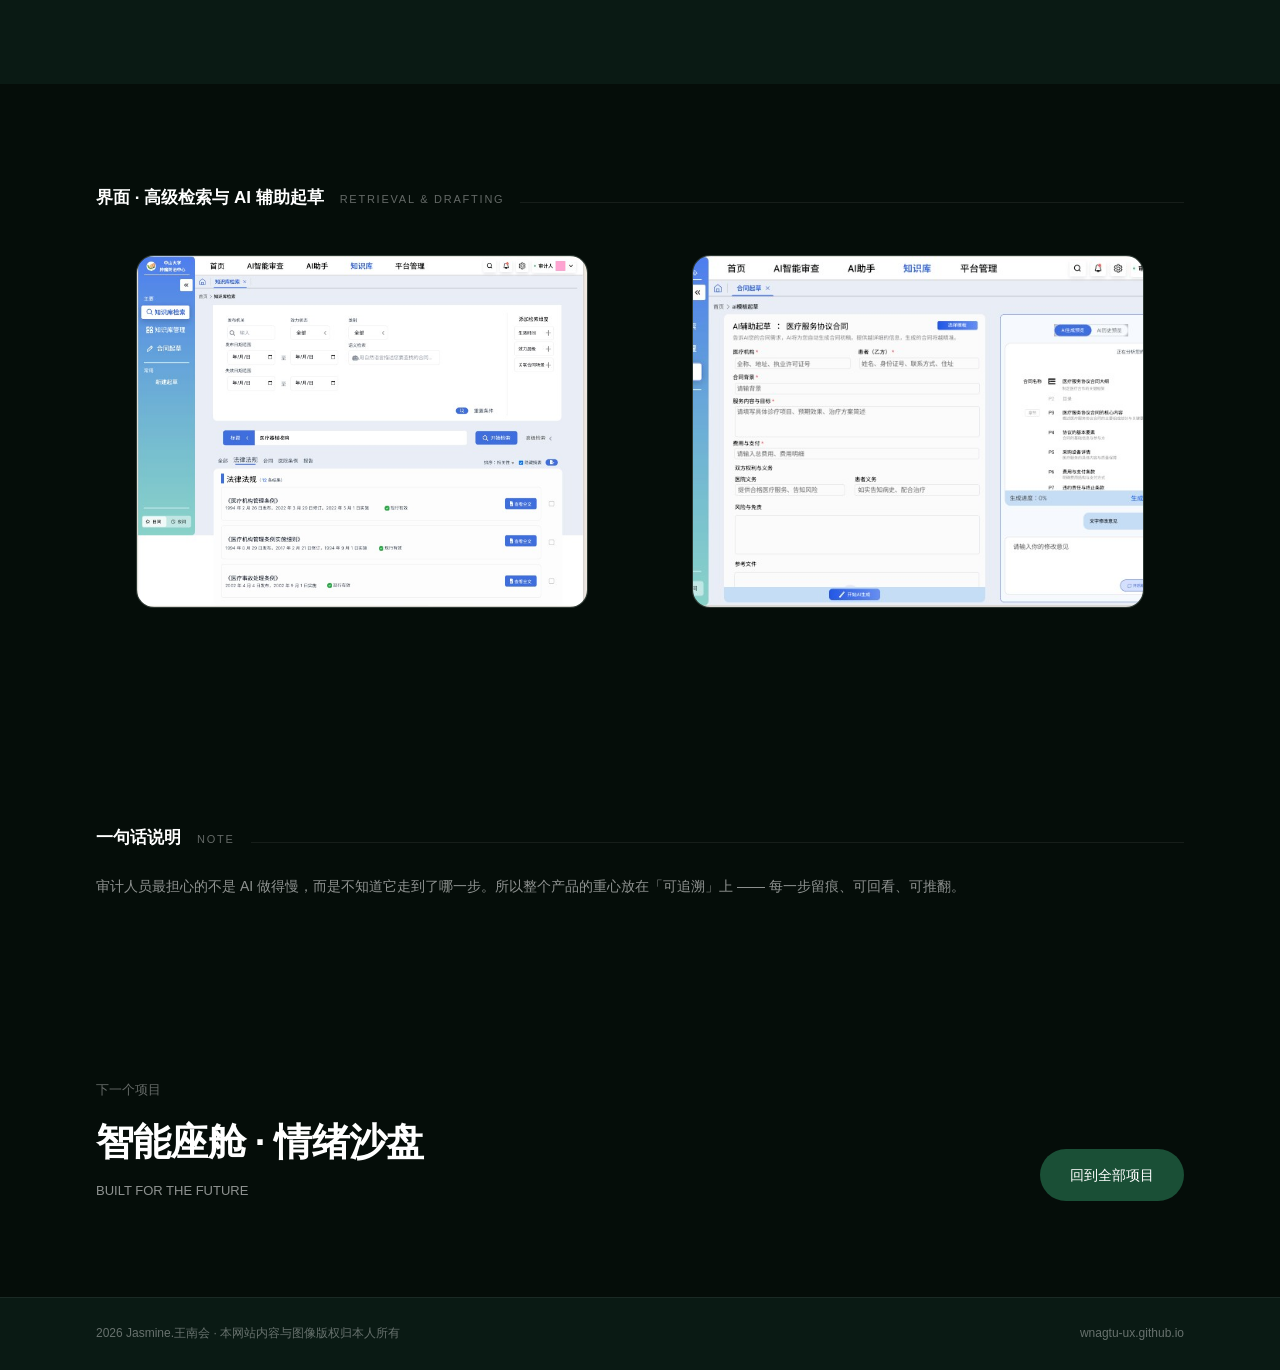
==== commit 4db26435: "发布作品集站点（Jasmine · AI 产品设计）" ====
--- a/work/01-audit.html
+++ b/work/01-audit.html
@@ -3,12 +3,12 @@
 <head>
 <meta charset="UTF-8">
 <meta name="viewport" content="width=device-width, initial-scale=1">
-<title>AI 审计 · Jasmine</title>
+<title>AI 审计 · Jasmine.王南会</title>
 <meta name="description" content="医院审计场景下的多角色协作，与一条可追溯的 Agent 工作流。">
 <meta property="og:type" content="article">
-<meta property="og:site_name" content="Jasmine · AI 产品设计作品集">
+<meta property="og:site_name" content="Jasmine.王南会 · AI 产品设计作品集">
 <meta property="og:locale" content="zh_CN">
-<meta property="og:title" content="AI 审计 · Jasmine">
+<meta property="og:title" content="AI 审计 · Jasmine.王南会">
 <meta property="og:description" content="医院审计场景下的多角色协作，与一条可追溯的 Agent 工作流。">
 <meta property="og:url" content="https://wnagtu-ux.github.io/work/01-audit.html">
 <meta property="og:image" content="https://wnagtu-ux.github.io/assets/img/d01-01.jpg">
@@ -17,6 +17,7 @@
 <meta property="og:image:alt" content="AI 审计产品设计 · 界面主视觉">
 <meta name="twitter:card" content="summary_large_image">
 <meta name="twitter:image" content="https://wnagtu-ux.github.io/assets/img/d01-01.jpg">
+<link rel="icon" href="data:image/svg+xml,%3Csvg xmlns='http://www.w3.org/2000/svg' viewBox='0 0 32 32'%3E%3Crect width='32' height='32' rx='8' fill='%230A1A14'/%3E%3Cpath d='M6 10.5 10.5 22 16 13.5 21.5 22 26 10.5' fill='none' stroke='%23FFC857' stroke-width='2.6' stroke-linecap='round' stroke-linejoin='round'/%3E%3C/svg%3E">
 <link rel="stylesheet" href="../assets/css/site.css">
 <noscript><style>.rv{opacity:1 !important;transform:none !important}.smask__head{opacity:1 !important;transform:none !important}</style></noscript>
 </head>
@@ -114,7 +115,7 @@
 
 <footer class="dfoot">
   <div class="wrap">
-    <span>2026 Jasmine · 本网站内容与图像版权归本人所有</span>
+    <span>2026 Jasmine.王南会 · 本网站内容与图像版权归本人所有</span>
     <a href="../index.html">wnagtu-ux.github.io</a>
   </div>
 </footer>
--- a/assets/css/site.css
+++ b/assets/css/site.css
@@ -1,5 +1,5 @@
 /* ==========================================================================
-   Jasmine · 个人作品集
+   Jasmine.王南会 · 个人作品集
    视觉系统：深林绿 / 翠绿 / 金黄  ·  Wanderly 基调
    ========================================================================== */
 
